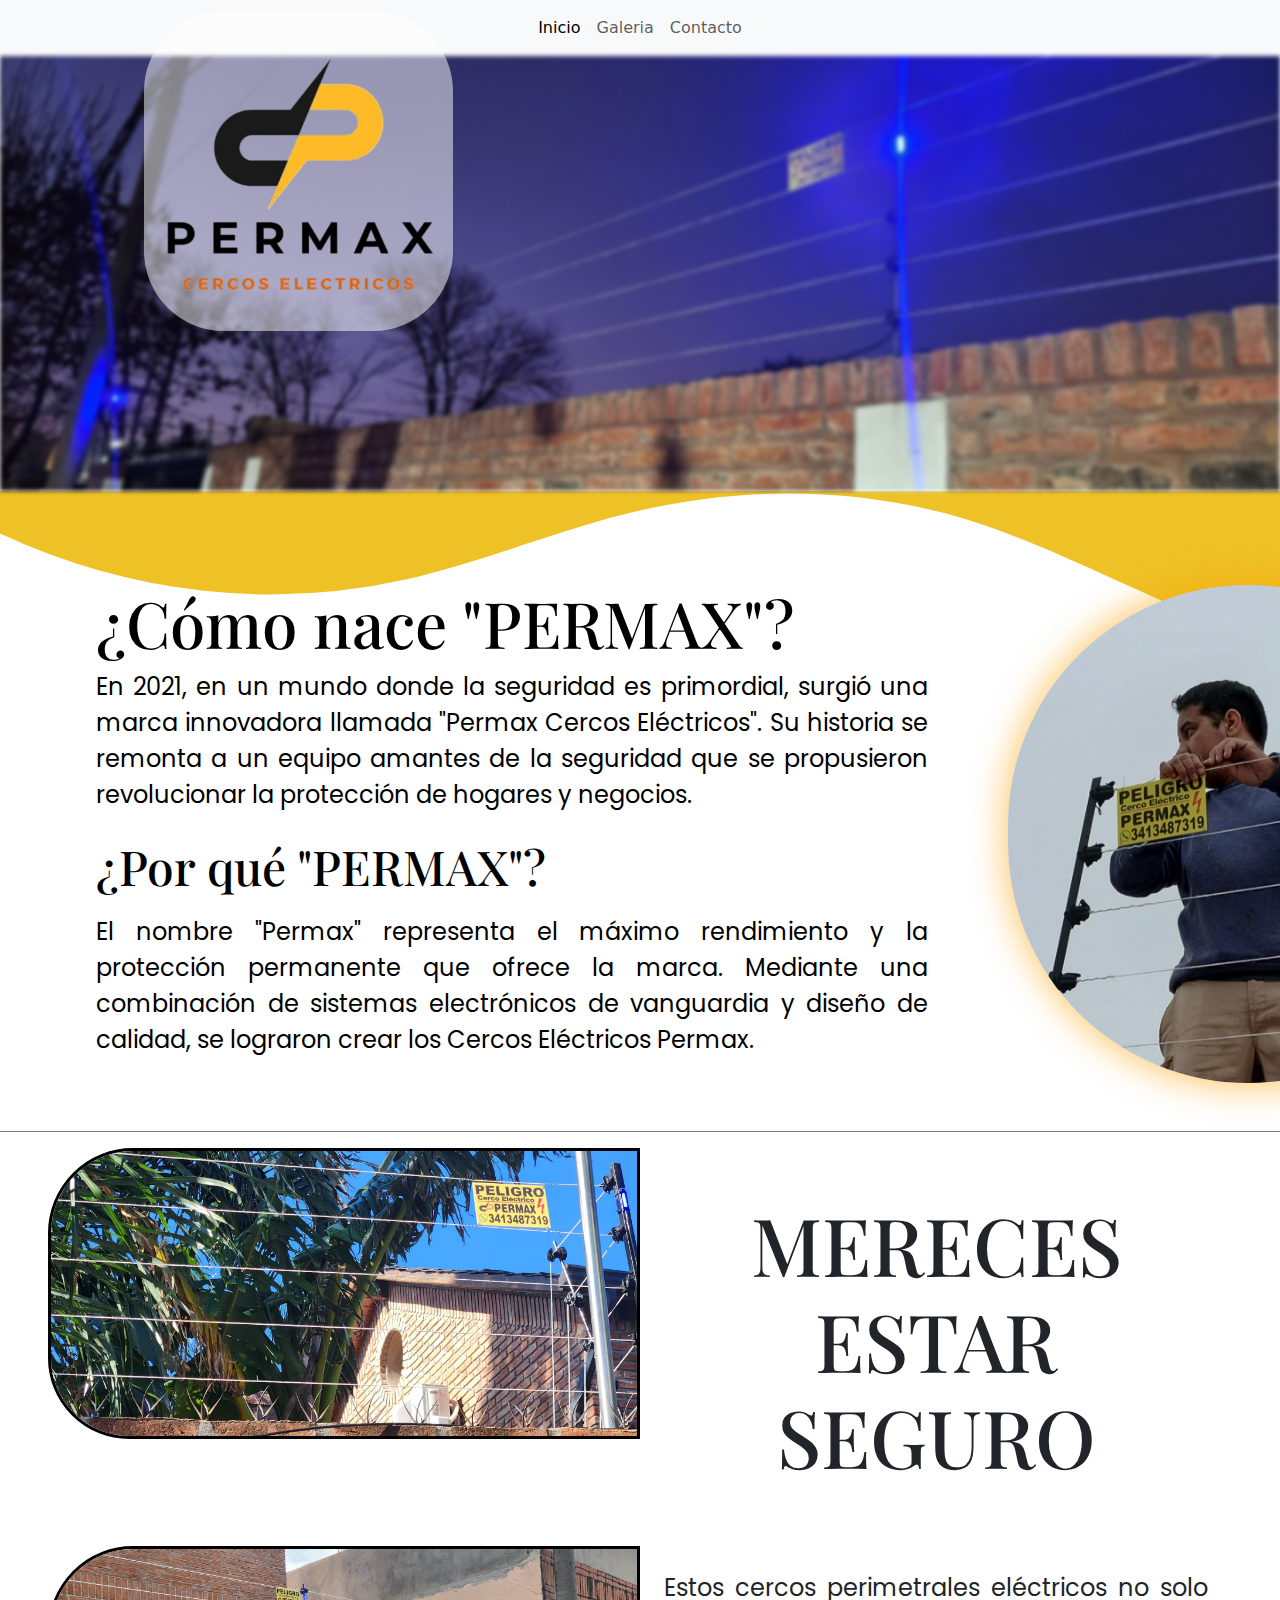
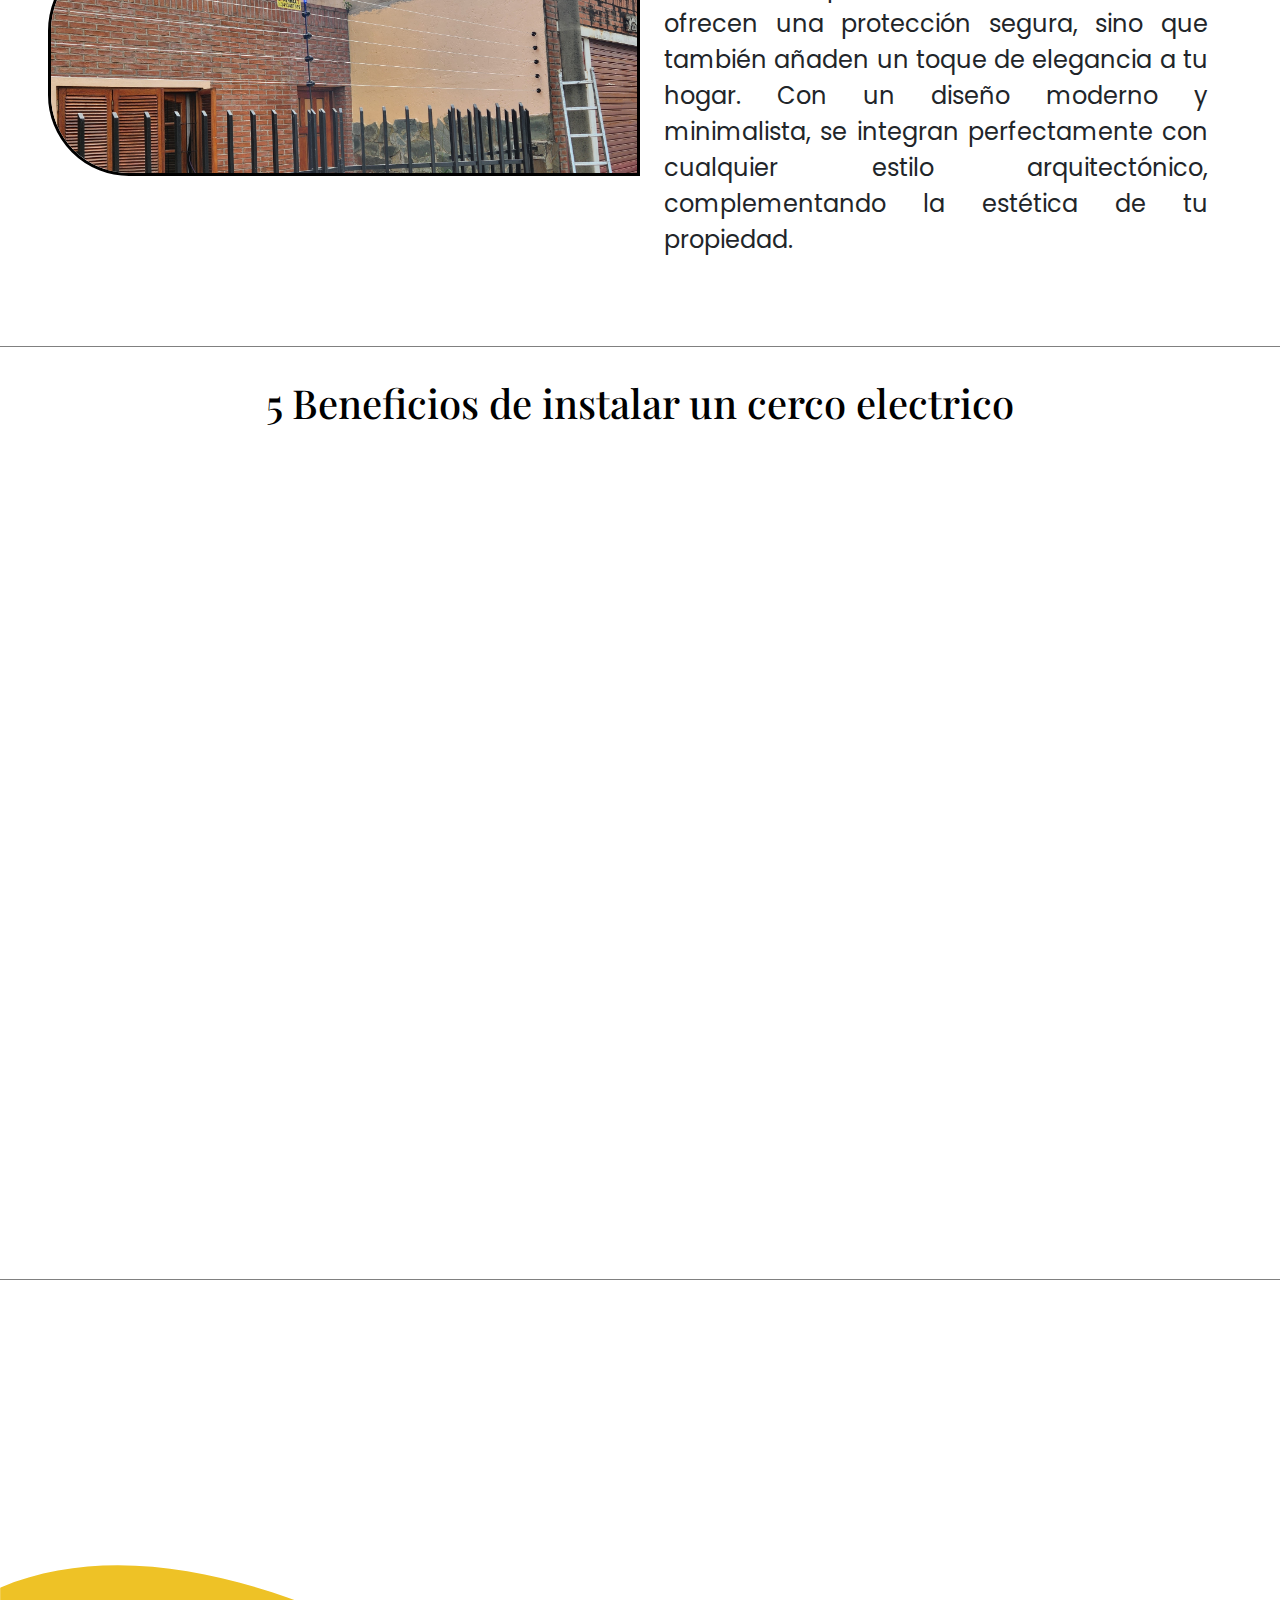
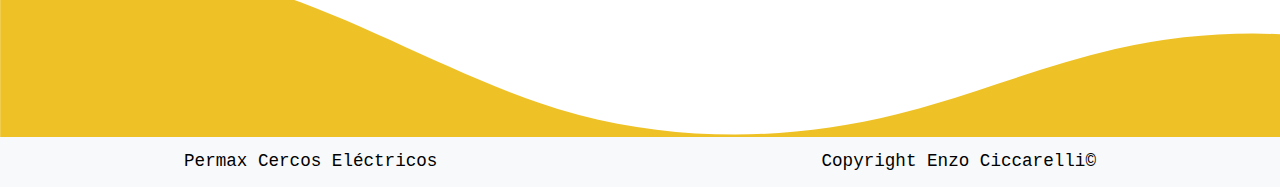
==== index.html @ f11b1b40 "Animaciones en el inicio y contacto" ====
<!DOCTYPE html>
<html lang="en">
<head>
    <meta charset="UTF-8">
    <meta name="viewport" content="width=device-width, initial-scale=1.0">
    <link href="https://cdn.jsdelivr.net/npm/bootstrap@5.3.3/dist/css/bootstrap.min.css" rel="stylesheet" integrity="sha384-QWTKZyjpPEjISv5WaRU9OFeRpok6YctnYmDr5pNlyT2bRjXh0JMhjY6hW+ALEwIH" crossorigin="anonymous">
    <link rel="stylesheet" href="https://cdnjs.cloudflare.com/ajax/libs/animate.css/4.1.1/animate.min.css">
    <link href="https://unpkg.com/aos@2.3.1/dist/aos.css" rel="stylesheet">
    <link rel="stylesheet" href="./css/estilos.css">
    <link rel="shortcut icon" href="./medios/logo2.png"/>
    <title>INICIO | PERMAX</title>
</head>
<body>
    <header>
        <nav class="navbar navbar-expand-lg bg-body-tertiary">
            <div class="container-fluid menu">
              <button class="navbar-toggler" type="button" data-bs-toggle="collapse" data-bs-target="#navbarNav" aria-controls="navbarNav" aria-expanded="false" aria-label="Toggle navigation">
                <span class="navbar-toggler-icon"></span>
              </button>
              <div class="collapse navbar-collapse navegador" id="navbarNav">
                <ul class="navbar-nav">
                  <li class="nav-item">
                    <a class="nav-link active" aria-current="page" href="#">Inicio</a>
                  </li>
                  <li class="nav-item">
                    <a class="nav-link" href="#">Galeria</a>
                  </li>
                  <li class="nav-item">
                    <a class="nav-link" href="./pages/contacto.html">Contacto</a>
                  </li>
                </ul>
              </div>
            </div>
          </nav>
    </header>
    <main>
        <section>
            <div>
                <img class="banner" src="./medios/banner.jpg" class="img-fluid" alt="...">
            </div>
            <div>
                <img class="logo" src="./medios/logo.png"></img>
            </div>
            <div>
              <div style="overflow: hidden;">
                <svg
                  preserveAspectRatio="none"
                  viewBox="0 0 1200 120"
                  xmlns="http://www.w3.org/2000/svg"
                  style="fill: #eec226; width: 119%; height: 187px;"
                >
                  <path d="M321.39 56.44c58-10.79 114.16-30.13 172-41.86 82.39-16.72 168.19-17.73 250.45-.39C823.78 31 906.67 72 985.66 92.83c70.05 18.48 146.53 26.09 214.34 3V0H0v27.35a600.21 600.21 0 00321.39 29.09z" />
                </svg>
              </div>
            </div>
        </section>
        <section>
            <div class="informacion">
                <h1 class="titulo animate__fadeInTopLeft">¿Cómo nace "PERMAX"?</h1>
                <P class="descripcion">En 2021, en un mundo donde la seguridad es primordial, surgió una marca innovadora llamada "Permax Cercos Eléctricos". Su historia se remonta a un equipo amantes de la seguridad que se propusieron revolucionar la protección de hogares y negocios.
                </P>
                <img class="img-info" src="./medios/comoNace.jpg">
                <h2 class="titulo2">¿Por qué "PERMAX"?</h2>
                <p class="descripcion2">El nombre "Permax" representa el máximo rendimiento y la protección permanente que ofrece la marca. Mediante una combinación de sistemas electrónicos de vanguardia y diseño de calidad, se lograron crear los Cercos Eléctricos Permax.</p>
            </div>
            <div class="merecesSeguridad">
              <h3 class="tituloMereces">MERECES<br>ESTAR<br>SEGURO</h3>
              <p class="descripcionSeguridad">Estos cercos perimetrales eléctricos no solo ofrecen una protección segura, sino que también añaden un toque de elegancia a tu hogar. Con un diseño moderno y minimalista, se integran perfectamente con cualquier estilo arquitectónico, complementando la estética de tu propiedad.</p>
              <img class="pic" src="./medios/seg.jpg">
              <img class="pic2" src="./medios/merecesSeguridad.jpg">
            </div>
            <div class="informacion2">
              <h2 class="cincoBeneficios">5 Beneficios de instalar un cerco electrico</h2>
              <div data-aos="flip-left" class="card">
                <h3 class="tituloSeguridad">SEGURIDAD</h3>
                <p class="desSeguridad">Un cerco eléctrico crea una barrera disuasoria para intrusos
                  ya que el riesgo de recibir una descarga eléctrica actúa como una
                  protección efectiva.</p>
                <img class="seguridad" src="./medios/proteger.png"> 
              </div>
              <div data-aos="flip-left" class="card2">
                <h3 class="tituloDisuasion">DISUASIÓN</h3>
                <p class="desDisuasion">Saber que hay una barrera electrificada puede hacer que los delincuentes reconsideren su intento de ingresar a la propiedad.</p>
              </div>
              <div data-aos="flip-left" class="card3">
                <h3 class="tituloAlerta">ALERTA TEMPRANA</h3>
                <p class="desAlerta">Muchos cercos eléctricos están conectados a sistemas de alarma que se activan cuando se interrumpe el circuito eléctrico.
                  Esto proporciona una alerta temprana a los residentes</p>
                  <img class="alerta" src="./medios/peligro.png">
                </div>
              <div data-aos="flip-left" class="card4">
                <h3 class="tituloCosto">COSTO EFECTIVO</h3>
                <p class="desCosto">Comparado con otros sistemas de seguridad, los cercos perimetrales eléctricos suelen ser más accesibles de instalar y mantener.</p>
                <img class="costo" src="./medios/costo.png">
              </div>
              <div data-aos="flip-left" class="card5">
                <h3 class="tituloFlex">FLEXIBILIDAD</h3>
                <p class="desFlex">Los cercos eléctricos pueden adaptarse a diferentes tipos de propiedades y terrenos.
                  Pueden ser instalados en terrenos irregulares, alturas variables y en diferentes tipos de entornos.</p>
                  <img class="flex" src="./medios/flexibilidad.png">
                </div>
            </div>
            <div data-aos="zoom-in" class="servicios">
              <h4 class="tituloServicio">NUESTROS SERVICIOS</h4>
              <div class="icons">
                <img class="pago" src="./medios/pago.png">
                <img class="instalacion" src="./medios/atencion-al-cliente.png">
                <img class="mantenimiento" src="./medios/llave-inglesa.png">
              </div>
              <div class="name-icons">
                <p class="names">Cotización</p>
                <p class="names" style="margin-left: 3rem;">Instalación</p>
                <p class="names">Mantenimiento</p>
              </div>
            </div>
            <div>
              <div style="overflow: hidden;">
                <svg
                  preserveAspectRatio="none"
                  viewBox="0 0 1200 120"
                  xmlns="http://www.w3.org/2000/svg"
                  style="fill: #eec226; width: 119%; height: 187px; transform: rotate(180deg);"
                >
                  <path d="M321.39 56.44c58-10.79 114.16-30.13 172-41.86 82.39-16.72 168.19-17.73 250.45-.39C823.78 31 906.67 72 985.66 92.83c70.05 18.48 146.53 26.09 214.34 3V0H0v27.35a600.21 600.21 0 00321.39 29.09z" />
                </svg>
              </div>
            </div>
        </section>
    </main>
    <footer>
      <p class="textoF">Permax Cercos Eléctricos</p>
      <p class="textoF">Copyright Enzo Ciccarelli©</p>
    </footer>
    <script src="https://cdn.jsdelivr.net/npm/bootstrap@5.3.3/dist/js/bootstrap.bundle.min.js" integrity="sha384-YvpcrYf0tY3lHB60NNkmXc5s9fDVZLESaAA55NDzOxhy9GkcIdslK1eN7N6jIeHz" crossorigin="anonymous"></script>
    <script src="https://unpkg.com/aos@2.3.1/dist/aos.js"></script>
    <script>
      AOS.init();
    </script>
  </body>
</html>
---- css/estilos.css ----
@import url("https://fonts.googleapis.com/css2?family=Playfair+Display:ital,wght@0,400..900;1,400..900&display=swap");
@import url("https://fonts.googleapis.com/css2?family=Playfair+Display:ital,wght@0,400..900;1,400..900&family=Poppins:ital,wght@0,100;0,200;0,300;0,400;0,500;0,600;0,700;0,800;0,900;1,100;1,200;1,300;1,400;1,500;1,600;1,700;1,800;1,900&display=swap");
body {
  background-color: white;
}
body header .navbar {
  background-color: #f8f9fa !important;
}
body header .navbar div .nombre-empresa {
  font-size: 3rem;
}
body header .navbar div div {
  justify-content: center;
}
body header .navbar ul {
  font-size: 1rem;
}
body main section div .banner {
  width: 100%;
  height: auto;
  filter: blur(2px);
  -webkit-filter: blur(2px);
  -moz-filter: blur(2px);
}
body main section div .logo {
  margin-top: -30rem;
  background-color: rgba(255, 255, 255, 0.5);
  height: 20rem;
  border-radius: 5rem;
  vertical-align: middle;
  margin-left: 9rem;
  padding-bottom: 1rem;
  position: absolute;
}
body main section .informacion {
  border-top: solid 0.2rem white;
  display: grid;
  grid-template-columns: 1fr 1fr;
  grid-template-rows: 100px;
  grid-template-areas: "titulo foto" "des foto" "titulo2 foto" "des2 foto";
  border-bottom: solid 0.1rem gray;
  margin-top: -10rem;
  padding: 3rem;
}
body main section .informacion .titulo {
  color: black;
  font-size: 4rem;
  grid-area: titulo;
  padding-left: 3rem;
  margin-top: 1rem;
  font-family: "Playfair Display", serif;
}
body main section .informacion .descripcion {
  color: black;
  font-size: 1.5rem;
  width: 55rem;
  text-align: justify;
  padding-left: 3rem;
  grid-area: des;
  font-family: "Poppins", sans-serif;
}
body main section .informacion .img-info {
  margin-top: 1rem;
  width: 30rem;
  grid-area: foto;
  border-radius: 32rem;
  margin-left: 5rem;
  box-shadow: 1px 0px 36px 2px rgba(250, 163, 7, 0.67);
  -webkit-box-shadow: 1px 0px 36px 2px rgba(250, 163, 7, 0.67);
  -moz-box-shadow: 1px 0px 36px 2px rgba(250, 163, 7, 0.67);
}
body main section .informacion .titulo2 {
  grid-area: titulo2;
  color: black;
  font-size: 3rem;
  padding-left: 3rem;
  font-family: "Playfair Display", serif;
}
body main section .informacion .descripcion2 {
  grid-area: des2;
  color: black;
  font-size: 1.5rem;
  text-align: justify;
  width: 55rem;
  padding-left: 3rem;
  font-family: "Poppins", sans-serif;
}
body main section .merecesSeguridad {
  display: grid;
  grid-template-columns: 1fr 1fr;
  grid-template-rows: 350px;
  grid-template-areas: "pic titulo" "pic2 des" "pic3 des";
  padding: 3rem;
  margin-top: 1rem;
  border-bottom: solid 0.1rem gray;
}
body main section .merecesSeguridad .tituloMereces {
  grid-area: titulo;
  font-size: 5rem;
  text-align: center;
  font-family: "Playfair Display", serif;
}
body main section .merecesSeguridad .descripcionSeguridad {
  grid-area: des;
  font-size: 1.5rem;
  text-align: justify;
  padding: 1.5rem;
  font-family: "Poppins", sans-serif;
}
body main section .merecesSeguridad .pic {
  grid-area: pic;
  width: 100%;
  margin-top: -3rem;
  border-radius: 85px 0px 0px 81px;
  -webkit-border-radius: 85px 0px 0px 81px;
  -moz-border-radius: 85px 0px 0px 81px;
  border: 3px solid #000000;
}
body main section .merecesSeguridad .pic2 {
  grid-area: pic2;
  width: 100%;
  border-radius: 85px 0px 0px 81px;
  -webkit-border-radius: 85px 0px 0px 81px;
  -moz-border-radius: 85px 0px 0px 81px;
  border: 3px solid #000000;
}
body main section .informacion2 {
  display: grid;
  grid-template-columns: 1fr 1fr 1fr;
  grid-template-rows: 100px;
  grid-template-areas: "titulo titulo titulo" "card1 card2 card3" "card4 card5 card5";
  row-gap: 1rem;
  -moz-column-gap: 1rem;
       column-gap: 1rem;
  padding: 2rem;
  border-bottom: solid 0.1rem gray;
}
body main section .informacion2 .cincoBeneficios {
  font-size: 2.5rem;
  color: black;
  grid-area: titulo;
  text-align: center;
  font-family: "Playfair Display", serif;
}
body main section .informacion2 .card {
  background: rgb(252, 184, 46);
  background: radial-gradient(circle, rgb(252, 184, 46) 87%, rgb(255, 255, 255) 99%, rgb(0, 0, 0) 100%);
  grid-area: card1;
  text-align: -webkit-center;
  height: 23rem;
  border-radius: 3rem;
  align-items: center;
  padding: 1rem;
  border: solid 0.2rem #000;
  box-shadow: -1px 0px 16px 0px rgba(0, 0, 0, 0.75);
  -webkit-box-shadow: -1px 0px 16px 0px rgba(0, 0, 0, 0.75);
  -moz-box-shadow: -1px 0px 16px 0px rgba(0, 0, 0, 0.75);
}
body main section .informacion2 .card .tituloSeguridad {
  color: black;
  font-family: "Poppins", sans-serif;
}
body main section .informacion2 .card .desSeguridad {
  color: black;
  font-size: 1.7rem;
  font-family: "Poppins", sans-serif;
}
body main section .informacion2 .card .seguridad {
  width: 5rem;
}
body main section .informacion2 .card2 {
  background: rgb(252, 184, 46);
  background: radial-gradient(circle, rgb(252, 184, 46) 87%, rgb(255, 255, 255) 99%, rgb(0, 0, 0) 100%);
  grid-area: card2;
  text-align: -webkit-center;
  height: 23rem;
  border-radius: 3rem;
  align-items: center;
  padding: 1rem;
  border: solid 0.2rem black;
  box-shadow: -1px 0px 16px 0px rgba(0, 0, 0, 0.75);
  -webkit-box-shadow: -1px 0px 16px 0px rgba(0, 0, 0, 0.75);
  -moz-box-shadow: -1px 0px 16px 0px rgba(0, 0, 0, 0.75);
}
body main section .informacion2 .card2 .tituloDisuasion {
  color: black;
  font-family: "Poppins", sans-serif;
}
body main section .informacion2 .card2 .desDisuasion {
  color: black;
  font-size: 1.7rem;
  font-family: "Poppins", sans-serif;
}
body main section .informacion2 .card3 {
  background: rgb(252, 184, 46);
  background: radial-gradient(circle, rgb(252, 184, 46) 87%, rgb(255, 255, 255) 99%, rgb(0, 0, 0) 100%);
  grid-area: card3;
  text-align: -webkit-center;
  height: 23rem;
  border-radius: 3rem;
  align-items: center;
  padding: 1rem;
  border: solid 0.2rem black;
  box-shadow: -1px 0px 16px 0px rgba(0, 0, 0, 0.75);
  -webkit-box-shadow: -1px 0px 16px 0px rgba(0, 0, 0, 0.75);
  -moz-box-shadow: -1px 0px 16px 0px rgba(0, 0, 0, 0.75);
}
body main section .informacion2 .card3 .tituloAlerta {
  color: black;
  font-family: "Poppins", sans-serif;
}
body main section .informacion2 .card3 .desAlerta {
  color: black;
  font-size: 1.5rem;
  font-family: "Poppins", sans-serif;
}
body main section .informacion2 .card3 .alerta {
  width: 6rem;
  margin-top: -0.5rem;
}
body main section .informacion2 .card4 {
  background: rgb(252, 184, 46);
  background: radial-gradient(circle, rgb(252, 184, 46) 87%, rgb(255, 255, 255) 99%, rgb(0, 0, 0) 100%);
  grid-area: card4;
  text-align: -webkit-center;
  height: 23rem;
  border-radius: 3rem;
  width: 32rem;
  margin-left: 50%;
  padding: 1rem;
  border: solid 0.2rem black;
  box-shadow: -1px 0px 16px 0px rgba(0, 0, 0, 0.75);
  -webkit-box-shadow: -1px 0px 16px 0px rgba(0, 0, 0, 0.75);
  -moz-box-shadow: -1px 0px 16px 0px rgba(0, 0, 0, 0.75);
}
body main section .informacion2 .card4 .tituloCosto {
  color: black;
  font-family: "Poppins", sans-serif;
}
body main section .informacion2 .card4 .desCosto {
  color: black;
  font-size: 1.7rem;
  font-family: "Poppins", sans-serif;
}
body main section .informacion2 .card4 .costo {
  width: 5rem;
}
body main section .informacion2 .card5 {
  background: rgb(252, 184, 46);
  background: radial-gradient(circle, rgb(252, 184, 46) 87%, rgb(255, 255, 255) 99%, rgb(0, 0, 0) 100%);
  grid-area: card5;
  text-align: -webkit-center;
  height: 23rem;
  border-radius: 3rem;
  position: relative;
  width: 30rem;
  margin-left: 25%;
  padding: 1rem;
  border: solid 0.2rem black;
  box-shadow: -1px 0px 16px 0px rgba(0, 0, 0, 0.75);
  -webkit-box-shadow: -1px 0px 16px 0px rgba(0, 0, 0, 0.75);
  -moz-box-shadow: -1px 0px 16px 0px rgba(0, 0, 0, 0.75);
}
body main section .informacion2 .card5 .tituloFlex {
  color: black;
  font-family: "Poppins", sans-serif;
}
body main section .informacion2 .card5 .desFlex {
  color: black;
  font-size: 1.5rem;
  font-family: "Poppins", sans-serif;
}
body main section .informacion2 .card5 .flex {
  margin-top: -0.5rem;
  width: 5rem;
}
body main section .servicios {
  text-align: center;
  margin-top: 1rem;
}
body main section .servicios .tituloServicio {
  color: black;
  font-size: 3rem;
  margin-bottom: 1rem;
  font-family: "Playfair Display", serif;
}
body main section .servicios .icons {
  background-color: rgba(255, 255, 255, 0.5);
  display: flex;
  flex-direction: row;
  align-items: baseline;
  justify-content: center;
  gap: 12rem;
}
body main section .servicios .icons .pago {
  width: 8rem;
}
body main section .servicios .icons .instalacion {
  width: 8rem;
}
body main section .servicios .icons .mantenimiento {
  width: 8rem;
}
body main section .servicios .name-icons {
  display: flex;
  flex-direction: row;
  justify-content: center;
  gap: 10rem;
}
body main section .servicios .name-icons .names {
  color: black;
  font-size: 1.5rem;
}
body footer {
  display: flex;
  background-color: #f8f9fa;
  width: 100%;
  height: 81px;
  position: sticky;
  top: 0px;
  width: 100%;
  block-size: 50px;
  justify-content: space-around;
  -moz-column-gap: 1rem;
       column-gap: 1rem;
}
body footer .textoF {
  font-size: 1.1rem;
  color: black;
  font-family: "Inconsolata", monospace;
  text-align: center;
  margin-top: 0.7rem;
}

body main section .contact {
  display: grid;
  grid-template-columns: 1fr 1fr;
  grid-template-rows: 200px;
  grid-template-areas: "titulo titulo" "mapa subTitulo" "mapa des" "desMapa info";
  padding: 2rem;
  justify-items: center;
}
body main section .contact .tituloContacto {
  color: black;
  font-size: 5rem;
  text-align: center;
  grid-area: titulo;
  margin-top: -5rem;
  font-family: "Playfair Display", serif;
}
body main section .contact .mapa {
  grid-area: mapa;
}
body main section .contact .subTitulo {
  font-size: 2rem;
  grid-area: subTitulo;
  margin-top: -8rem;
}
body main section .contact .in {
  color: black;
  font-size: 1.3rem;
  grid-area: des;
  margin-top: -15rem;
  text-align: justify;
  padding-right: 3rem;
}
body main section .contact .desMapa {
  grid-area: desMapa;
  font-size: 1.1rem;
  padding: 1rem;
  width: 35rem;
  text-align: center;
}
body main section .contact .contenedor {
  grid-area: info;
  background: rgb(252, 184, 46);
  background: radial-gradient(circle, rgb(252, 184, 46) 87%, rgb(255, 255, 255) 99%, rgb(0, 0, 0) 100%);
  width: 35rem;
  height: -moz-fit-content;
  height: fit-content;
  display: flex;
  flex-direction: row;
  margin-left: 1rem;
  padding: 25px 25px;
  gap: 1rem;
  justify-content: space-around;
  border-radius: 45px 45px 45px 45px;
  -webkit-border-radius: 45px 45px 45px 45px;
  -moz-border-radius: 45px 45px 45px 45px;
  margin-top: -15rem;
}
body main section .contact .contenedor .datos {
  color: black;
  align-content: space-around;
  font-size: 1.3rem;
  margin-top: 1rem;
  margin-left: -2rem;
}
body main section .contact .contenedor .circulo {
  width: 65px;
  height: 65px;
  border-radius: 50%;
  background-color: rgb(44, 44, 44);
  display: flex;
  align-items: center;
  justify-content: center;
  overflow: hidden;
}
body main section .contact .contenedor .circulo .ig {
  width: 4rem;
  height: 4rem;
}
body main section .contact .contenedor .circulo .ig:hover {
  background-color: #d62976;
  transition-duration: 0.3s;
}
body main section .contact .contenedor .circulo .wsp {
  width: 5rem;
  height: 5rem;
}/*# sourceMappingURL=estilos.css.map */
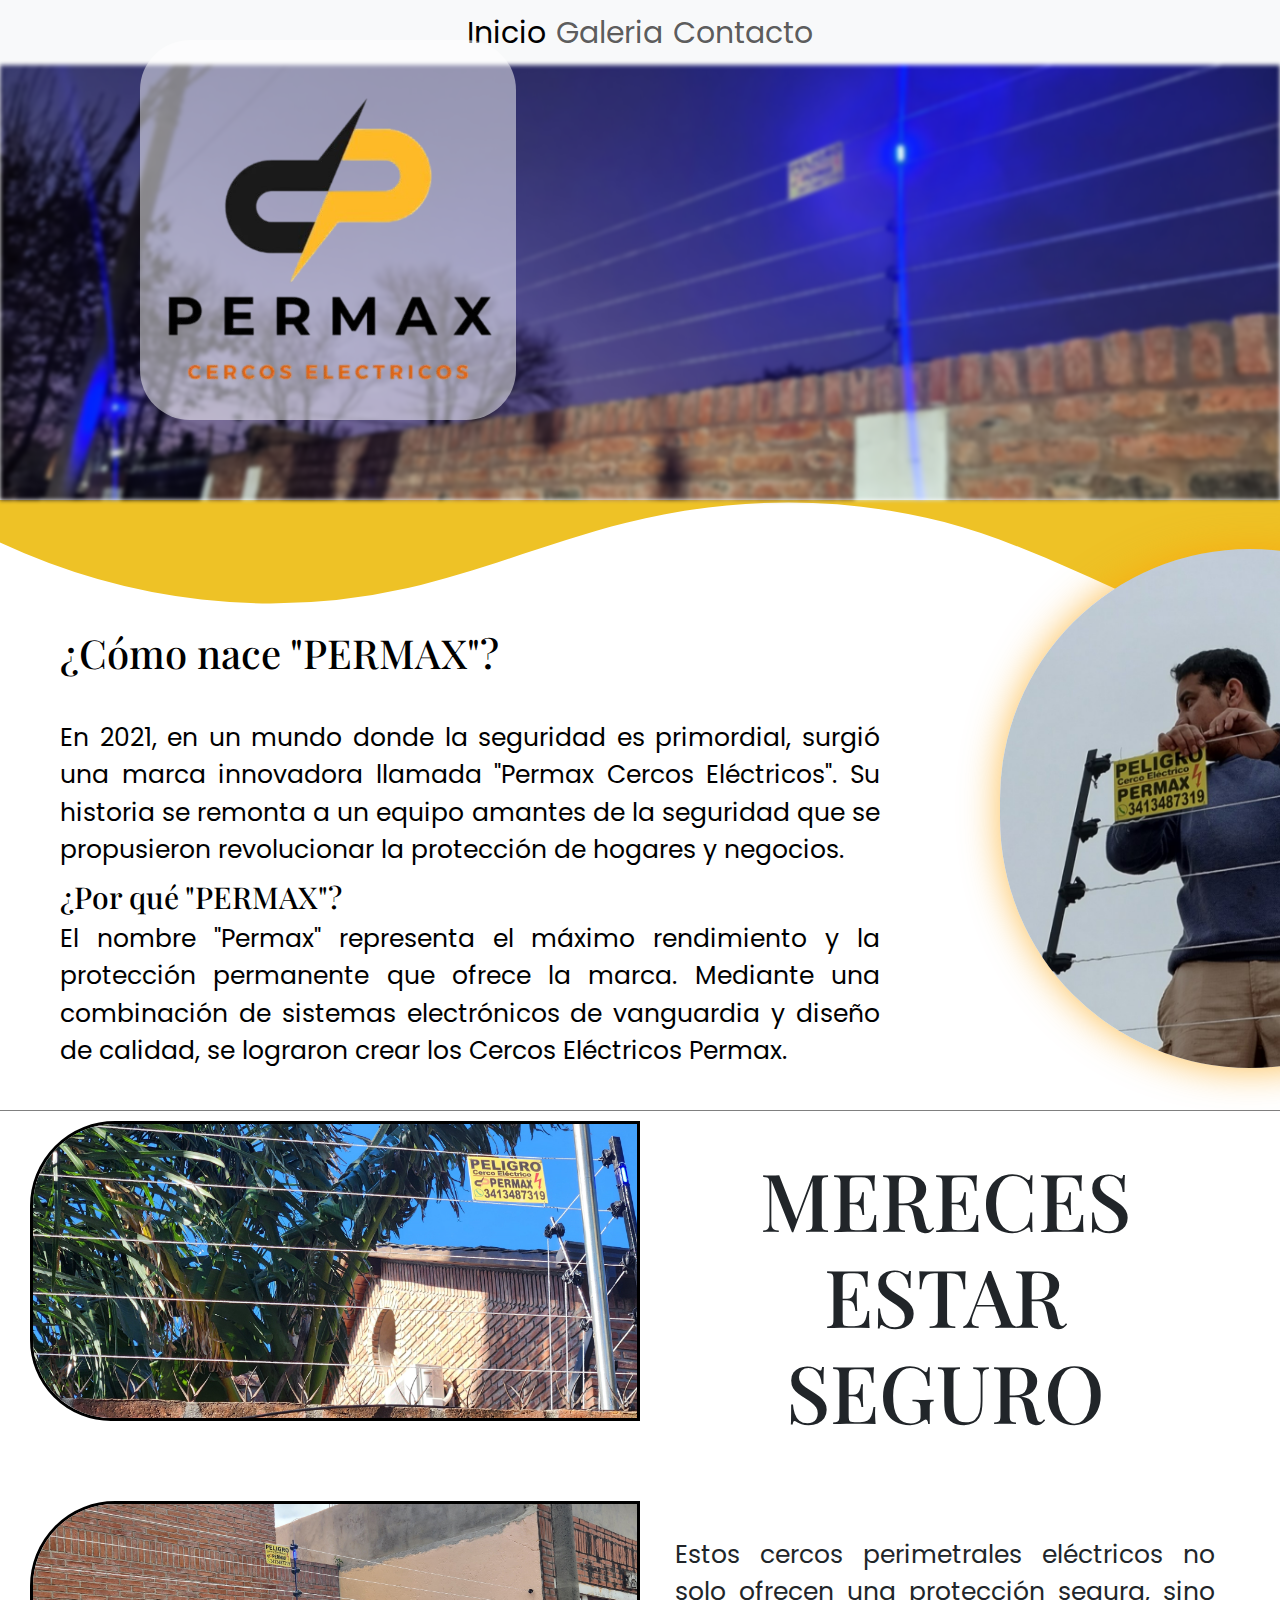
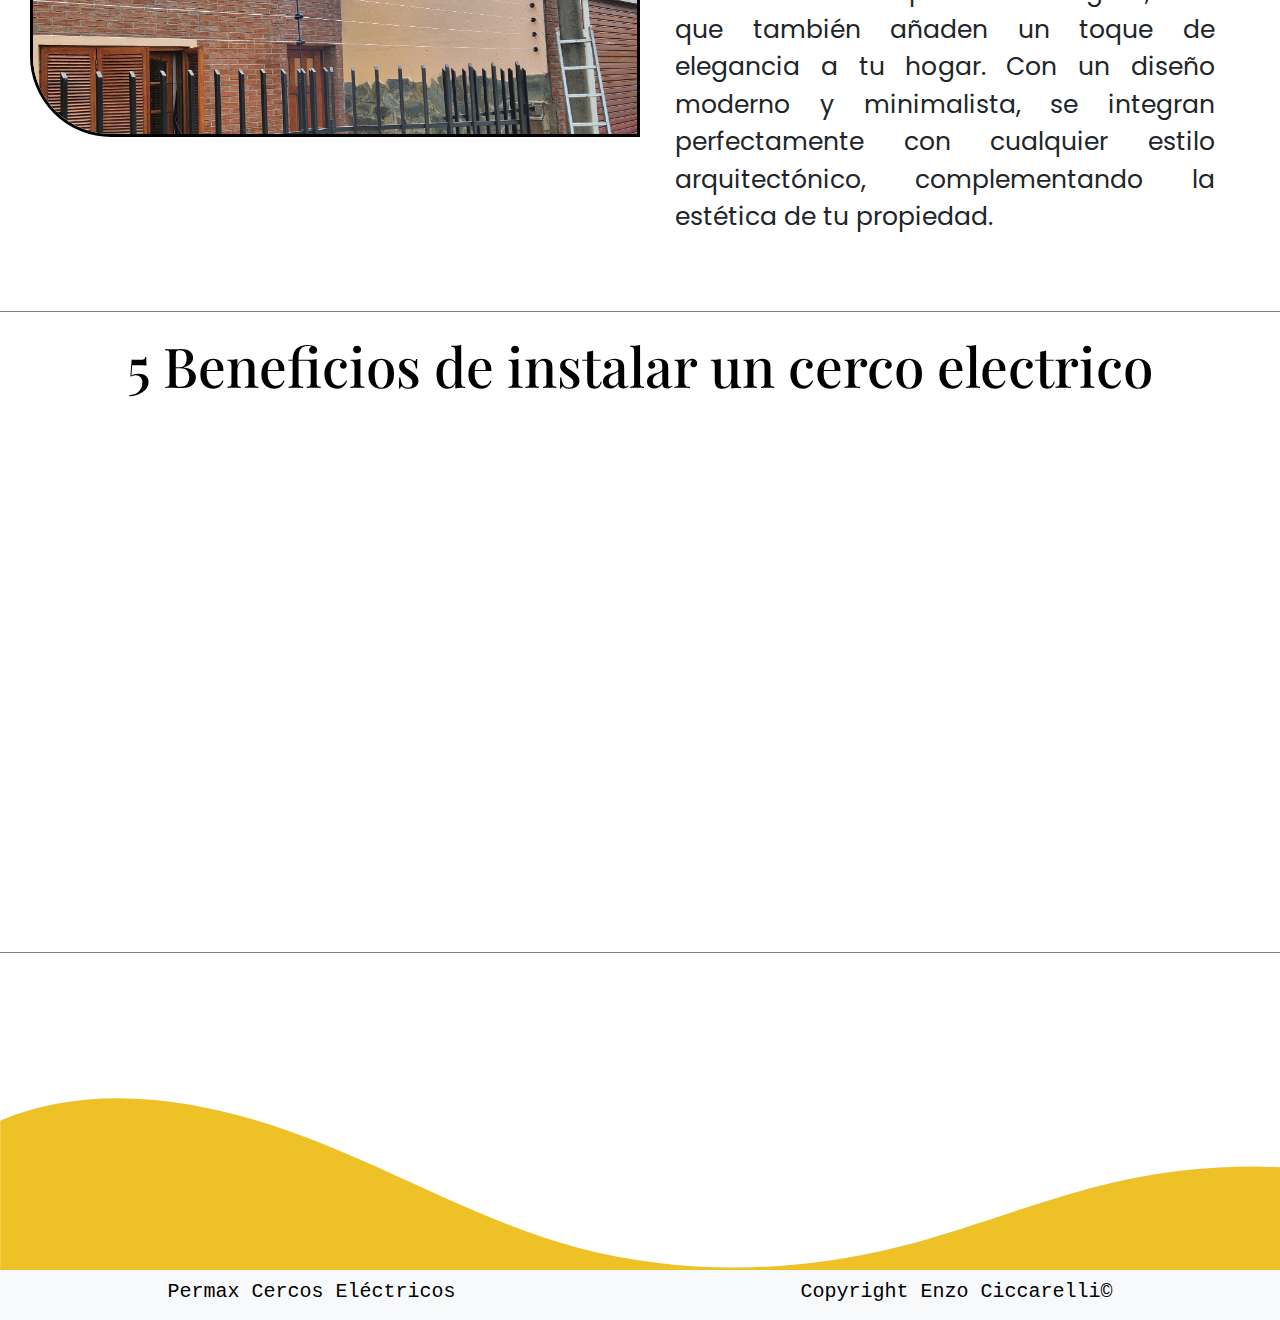
==== commit cd593e25: "Mejoras de detalles en la page inicio y contactos. Creacion de la page galeria y casi finalizada" ====
--- a/index.html
+++ b/index.html
@@ -23,7 +23,7 @@
                     <a class="nav-link active" aria-current="page" href="#">Inicio</a>
                   </li>
                   <li class="nav-item">
-                    <a class="nav-link" href="#">Galeria</a>
+                    <a class="nav-link" href="./pages/galeria.html">Galeria</a>
                   </li>
                   <li class="nav-item">
                     <a class="nav-link" href="./pages/contacto.html">Contacto</a>
--- a/css/estilos.css
+++ b/css/estilos.css
@@ -1,5 +1,15 @@
 @import url("https://fonts.googleapis.com/css2?family=Playfair+Display:ital,wght@0,400..900;1,400..900&display=swap");
 @import url("https://fonts.googleapis.com/css2?family=Playfair+Display:ital,wght@0,400..900;1,400..900&family=Poppins:ital,wght@0,100;0,200;0,300;0,400;0,500;0,600;0,700;0,800;0,900;1,100;1,200;1,300;1,400;1,500;1,600;1,700;1,800;1,900&display=swap");
+* {
+  margin: 0;
+  padding: 0;
+  box-sizing: border-box;
+}
+
+html {
+  font-size: 62.5%;
+}
+
 body {
   background-color: white;
 }
@@ -11,6 +21,10 @@
 }
 body header .navbar div div {
   justify-content: center;
+}
+body header .navbar div div ul li a {
+  font-size: 3rem !important;
+  font-family: "Poppins", sans-serif;
 }
 body header .navbar ul {
   font-size: 1rem;
@@ -23,12 +37,12 @@
   -moz-filter: blur(2px);
 }
 body main section div .logo {
-  margin-top: -30rem;
+  margin-top: -46rem;
   background-color: rgba(255, 255, 255, 0.5);
-  height: 20rem;
+  height: 38rem;
   border-radius: 5rem;
   vertical-align: middle;
-  margin-left: 9rem;
+  margin-left: 14rem;
   padding-bottom: 1rem;
   position: absolute;
 }
@@ -52,19 +66,18 @@
 }
 body main section .informacion .descripcion {
   color: black;
-  font-size: 1.5rem;
-  width: 55rem;
+  font-size: 2.5rem;
   text-align: justify;
   padding-left: 3rem;
   grid-area: des;
   font-family: "Poppins", sans-serif;
 }
 body main section .informacion .img-info {
-  margin-top: 1rem;
-  width: 30rem;
+  margin-top: -7rem;
+  width: 50rem;
   grid-area: foto;
   border-radius: 32rem;
-  margin-left: 5rem;
+  margin-left: 12rem;
   box-shadow: 1px 0px 36px 2px rgba(250, 163, 7, 0.67);
   -webkit-box-shadow: 1px 0px 36px 2px rgba(250, 163, 7, 0.67);
   -moz-box-shadow: 1px 0px 36px 2px rgba(250, 163, 7, 0.67);
@@ -79,9 +92,9 @@
 body main section .informacion .descripcion2 {
   grid-area: des2;
   color: black;
-  font-size: 1.5rem;
+  font-size: 2.5rem;
   text-align: justify;
-  width: 55rem;
+  width: 85rem;
   padding-left: 3rem;
   font-family: "Poppins", sans-serif;
 }
@@ -96,15 +109,15 @@
 }
 body main section .merecesSeguridad .tituloMereces {
   grid-area: titulo;
-  font-size: 5rem;
+  font-size: 8rem;
   text-align: center;
   font-family: "Playfair Display", serif;
 }
 body main section .merecesSeguridad .descripcionSeguridad {
   grid-area: des;
-  font-size: 1.5rem;
+  font-size: 2.5rem;
   text-align: justify;
-  padding: 1.5rem;
+  padding: 3.5rem;
   font-family: "Poppins", sans-serif;
 }
 body main section .merecesSeguridad .pic {
@@ -136,7 +149,7 @@
   border-bottom: solid 0.1rem gray;
 }
 body main section .informacion2 .cincoBeneficios {
-  font-size: 2.5rem;
+  font-size: 5.5rem;
   color: black;
   grid-area: titulo;
   text-align: center;
@@ -147,7 +160,7 @@
   background: radial-gradient(circle, rgb(252, 184, 46) 87%, rgb(255, 255, 255) 99%, rgb(0, 0, 0) 100%);
   grid-area: card1;
   text-align: -webkit-center;
-  height: 23rem;
+  height: 24rem;
   border-radius: 3rem;
   align-items: center;
   padding: 1rem;
@@ -159,10 +172,11 @@
 body main section .informacion2 .card .tituloSeguridad {
   color: black;
   font-family: "Poppins", sans-serif;
+  font-size: 2.5rem;
 }
 body main section .informacion2 .card .desSeguridad {
   color: black;
-  font-size: 1.7rem;
+  font-size: 2rem;
   font-family: "Poppins", sans-serif;
 }
 body main section .informacion2 .card .seguridad {
@@ -173,7 +187,7 @@
   background: radial-gradient(circle, rgb(252, 184, 46) 87%, rgb(255, 255, 255) 99%, rgb(0, 0, 0) 100%);
   grid-area: card2;
   text-align: -webkit-center;
-  height: 23rem;
+  height: 24rem;
   border-radius: 3rem;
   align-items: center;
   padding: 1rem;
@@ -185,10 +199,11 @@
 body main section .informacion2 .card2 .tituloDisuasion {
   color: black;
   font-family: "Poppins", sans-serif;
+  font-size: 2.5rem;
 }
 body main section .informacion2 .card2 .desDisuasion {
   color: black;
-  font-size: 1.7rem;
+  font-size: 2rem;
   font-family: "Poppins", sans-serif;
 }
 body main section .informacion2 .card3 {
@@ -196,7 +211,7 @@
   background: radial-gradient(circle, rgb(252, 184, 46) 87%, rgb(255, 255, 255) 99%, rgb(0, 0, 0) 100%);
   grid-area: card3;
   text-align: -webkit-center;
-  height: 23rem;
+  height: 24rem;
   border-radius: 3rem;
   align-items: center;
   padding: 1rem;
@@ -208,10 +223,11 @@
 body main section .informacion2 .card3 .tituloAlerta {
   color: black;
   font-family: "Poppins", sans-serif;
+  font-size: 2rem;
 }
 body main section .informacion2 .card3 .desAlerta {
   color: black;
-  font-size: 1.5rem;
+  font-size: 2rem;
   font-family: "Poppins", sans-serif;
 }
 body main section .informacion2 .card3 .alerta {
@@ -223,9 +239,9 @@
   background: radial-gradient(circle, rgb(252, 184, 46) 87%, rgb(255, 255, 255) 99%, rgb(0, 0, 0) 100%);
   grid-area: card4;
   text-align: -webkit-center;
-  height: 23rem;
+  height: 24rem;
   border-radius: 3rem;
-  width: 32rem;
+  width: 50rem;
   margin-left: 50%;
   padding: 1rem;
   border: solid 0.2rem black;
@@ -236,24 +252,25 @@
 body main section .informacion2 .card4 .tituloCosto {
   color: black;
   font-family: "Poppins", sans-serif;
+  font-size: 2.5rem;
 }
 body main section .informacion2 .card4 .desCosto {
   color: black;
-  font-size: 1.7rem;
+  font-size: 2rem;
   font-family: "Poppins", sans-serif;
 }
 body main section .informacion2 .card4 .costo {
-  width: 5rem;
+  width: 7rem;
 }
 body main section .informacion2 .card5 {
   background: rgb(252, 184, 46);
   background: radial-gradient(circle, rgb(252, 184, 46) 87%, rgb(255, 255, 255) 99%, rgb(0, 0, 0) 100%);
   grid-area: card5;
   text-align: -webkit-center;
-  height: 23rem;
+  height: 24rem;
   border-radius: 3rem;
   position: relative;
-  width: 30rem;
+  width: 50rem;
   margin-left: 25%;
   padding: 1rem;
   border: solid 0.2rem black;
@@ -264,23 +281,25 @@
 body main section .informacion2 .card5 .tituloFlex {
   color: black;
   font-family: "Poppins", sans-serif;
+  font-size: 2.5rem;
 }
 body main section .informacion2 .card5 .desFlex {
   color: black;
-  font-size: 1.5rem;
+  font-size: 1.8rem;
   font-family: "Poppins", sans-serif;
 }
 body main section .informacion2 .card5 .flex {
   margin-top: -0.5rem;
-  width: 5rem;
+  width: 7rem;
 }
 body main section .servicios {
   text-align: center;
   margin-top: 1rem;
+  margin-bottom: -11rem;
 }
 body main section .servicios .tituloServicio {
   color: black;
-  font-size: 3rem;
+  font-size: 5rem;
   margin-bottom: 1rem;
   font-family: "Playfair Display", serif;
 }
@@ -293,13 +312,13 @@
   gap: 12rem;
 }
 body main section .servicios .icons .pago {
-  width: 8rem;
+  width: 12rem;
 }
 body main section .servicios .icons .instalacion {
-  width: 8rem;
+  width: 12rem;
 }
 body main section .servicios .icons .mantenimiento {
-  width: 8rem;
+  width: 12rem;
 }
 body main section .servicios .name-icons {
   display: flex;
@@ -309,7 +328,7 @@
 }
 body main section .servicios .name-icons .names {
   color: black;
-  font-size: 1.5rem;
+  font-size: 2rem;
 }
 body footer {
   display: flex;
@@ -325,7 +344,7 @@
        column-gap: 1rem;
 }
 body footer .textoF {
-  font-size: 1.1rem;
+  font-size: 2rem;
   color: black;
   font-family: "Inconsolata", monospace;
   text-align: center;
@@ -352,13 +371,14 @@
   grid-area: mapa;
 }
 body main section .contact .subTitulo {
-  font-size: 2rem;
+  font-size: 3.5rem;
   grid-area: subTitulo;
   margin-top: -8rem;
+  text-align: center;
 }
 body main section .contact .in {
   color: black;
-  font-size: 1.3rem;
+  font-size: 2.3rem;
   grid-area: des;
   margin-top: -15rem;
   text-align: justify;
@@ -366,16 +386,16 @@
 }
 body main section .contact .desMapa {
   grid-area: desMapa;
-  font-size: 1.1rem;
-  padding: 1rem;
-  width: 35rem;
+  font-size: 2rem;
+  padding: 1rem;
+  width: 51rem;
   text-align: center;
 }
 body main section .contact .contenedor {
   grid-area: info;
   background: rgb(252, 184, 46);
   background: radial-gradient(circle, rgb(252, 184, 46) 87%, rgb(255, 255, 255) 99%, rgb(0, 0, 0) 100%);
-  width: 35rem;
+  width: 55rem;
   height: -moz-fit-content;
   height: fit-content;
   display: flex;
@@ -392,7 +412,7 @@
 body main section .contact .contenedor .datos {
   color: black;
   align-content: space-around;
-  font-size: 1.3rem;
+  font-size: 2rem;
   margin-top: 1rem;
   margin-left: -2rem;
 }
@@ -407,14 +427,72 @@
   overflow: hidden;
 }
 body main section .contact .contenedor .circulo .ig {
-  width: 4rem;
-  height: 4rem;
+  width: 7rem;
+  height: 7rem;
 }
 body main section .contact .contenedor .circulo .ig:hover {
   background-color: #d62976;
   transition-duration: 0.3s;
 }
 body main section .contact .contenedor .circulo .wsp {
-  width: 5rem;
-  height: 5rem;
+  width: 10rem;
+  height: 10rem;
+}
+
+body main .galery .tituloGaleria {
+  text-align: center;
+  font-size: 4rem;
+  margin-bottom: 1rem;
+}
+body main .galery .tituloGaleriaVideos {
+  text-align: center;
+  font-size: 3.5rem;
+  margin-bottom: 1rem;
+}
+body main .galery .columna {
+  display: flex;
+  width: 100%;
+  flex: 25%;
+  justify-content: space-around;
+  flex-wrap: wrap;
+  max-width: 1000px;
+  margin: auto;
+}
+body main .galery .columna img {
+  width: 30rem;
+  height: 30rem;
+  margin-bottom: 3rem;
+  -o-object-fit: cover;
+     object-fit: cover;
+  border-radius: 2rem;
+  box-shadow: -1px 0px 36px 0px rgba(238, 194, 38, 0.75);
+  -webkit-box-shadow: -1px 0px 36px 0px rgba(238, 194, 38, 0.75);
+  -moz-box-shadow: -1px 0px 36px 0px rgba(238, 194, 38, 0.75);
+  filter: brightness(70%);
+}
+body main .galery .columna img:hover {
+  filter: brightness(100%);
+}
+body main .galery .columnaVideos {
+  display: flex;
+  width: 100%;
+  flex: 25%;
+  justify-content: center;
+  -moz-column-gap: 3rem;
+       column-gap: 3rem;
+  flex-wrap: wrap;
+  max-width: 1000px;
+  margin: auto;
+  margin-bottom: -8rem;
+}
+body main .galery .columnaVideos video {
+  border-radius: 2rem;
+  width: 40rem;
+  height: 40rem;
+  margin-bottom: 3rem;
+  -o-object-fit: cover;
+     object-fit: cover;
+  box-shadow: -1px 0px 36px 0px rgba(238, 194, 38, 0.75);
+  -webkit-box-shadow: -1px 0px 36px 0px rgba(238, 194, 38, 0.75);
+  -moz-box-shadow: -1px 0px 36px 0px rgba(238, 194, 38, 0.75);
 }/*# sourceMappingURL=estilos.css.map */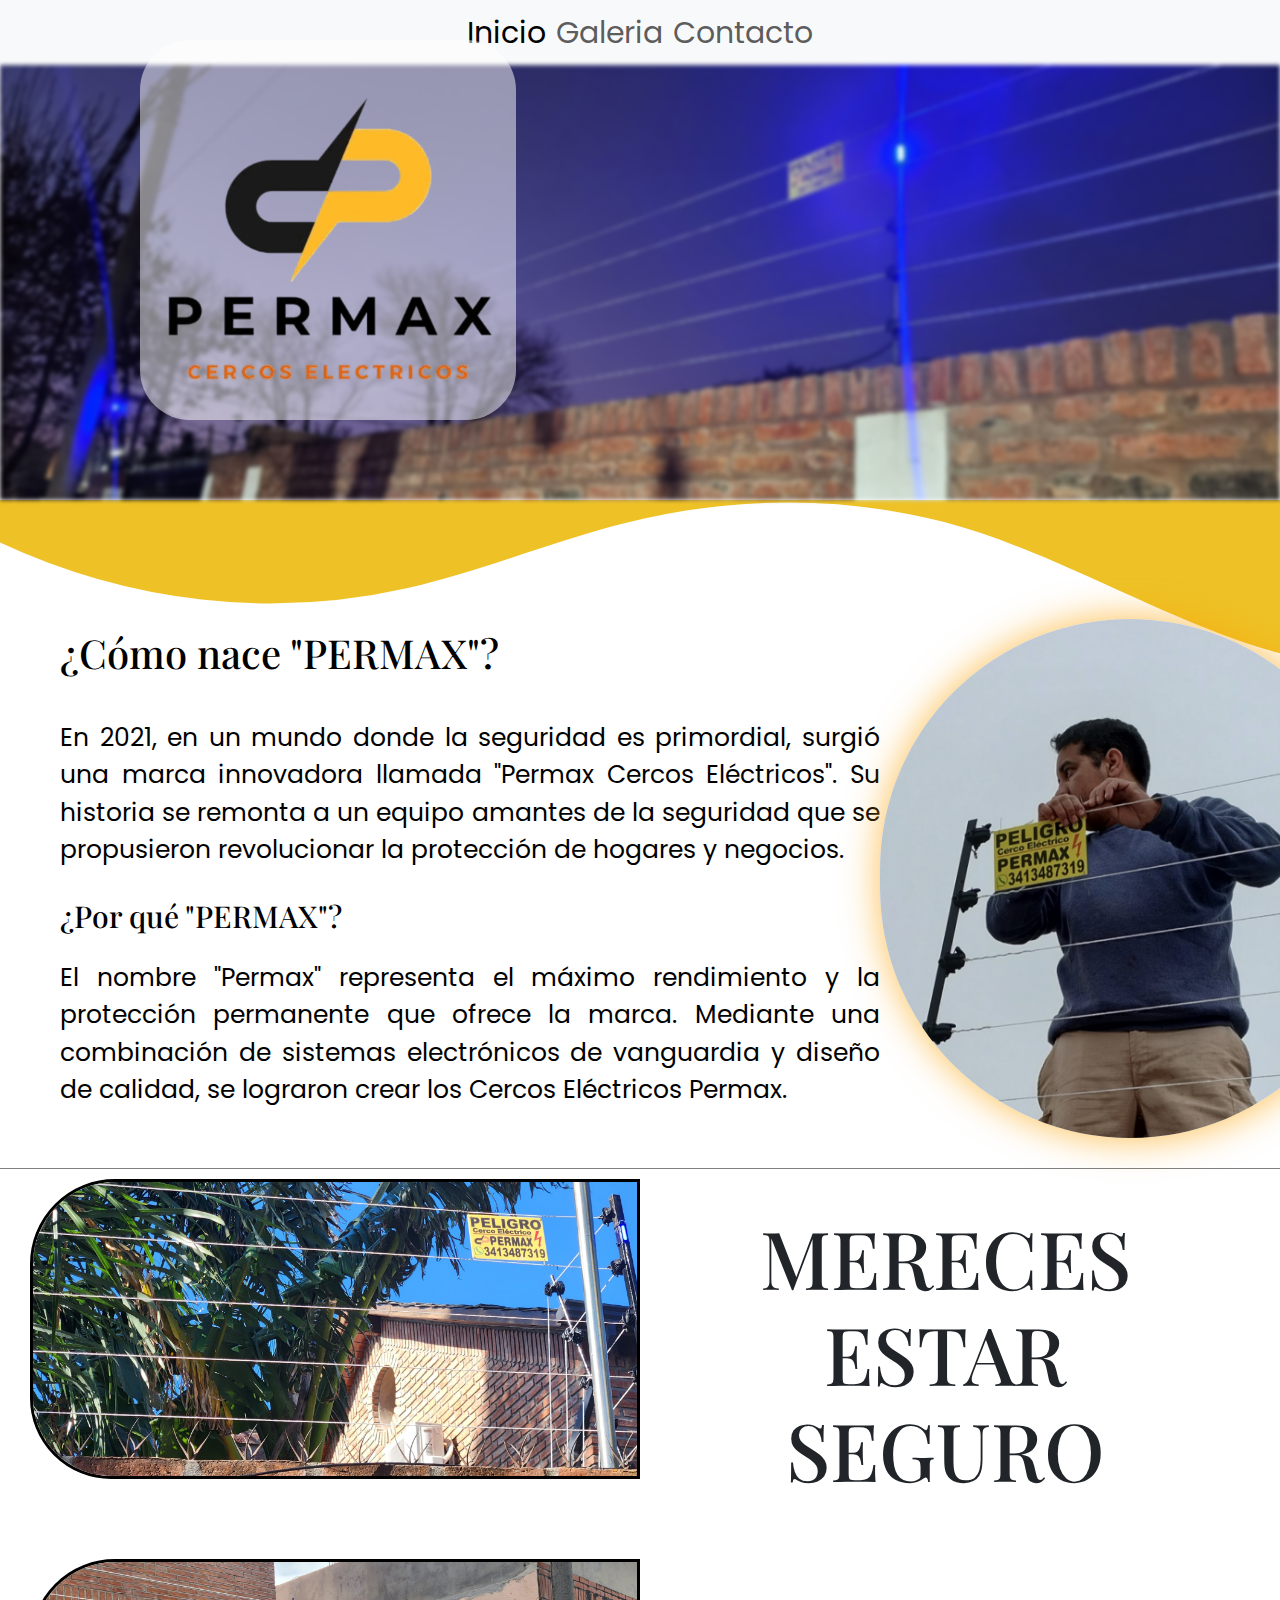
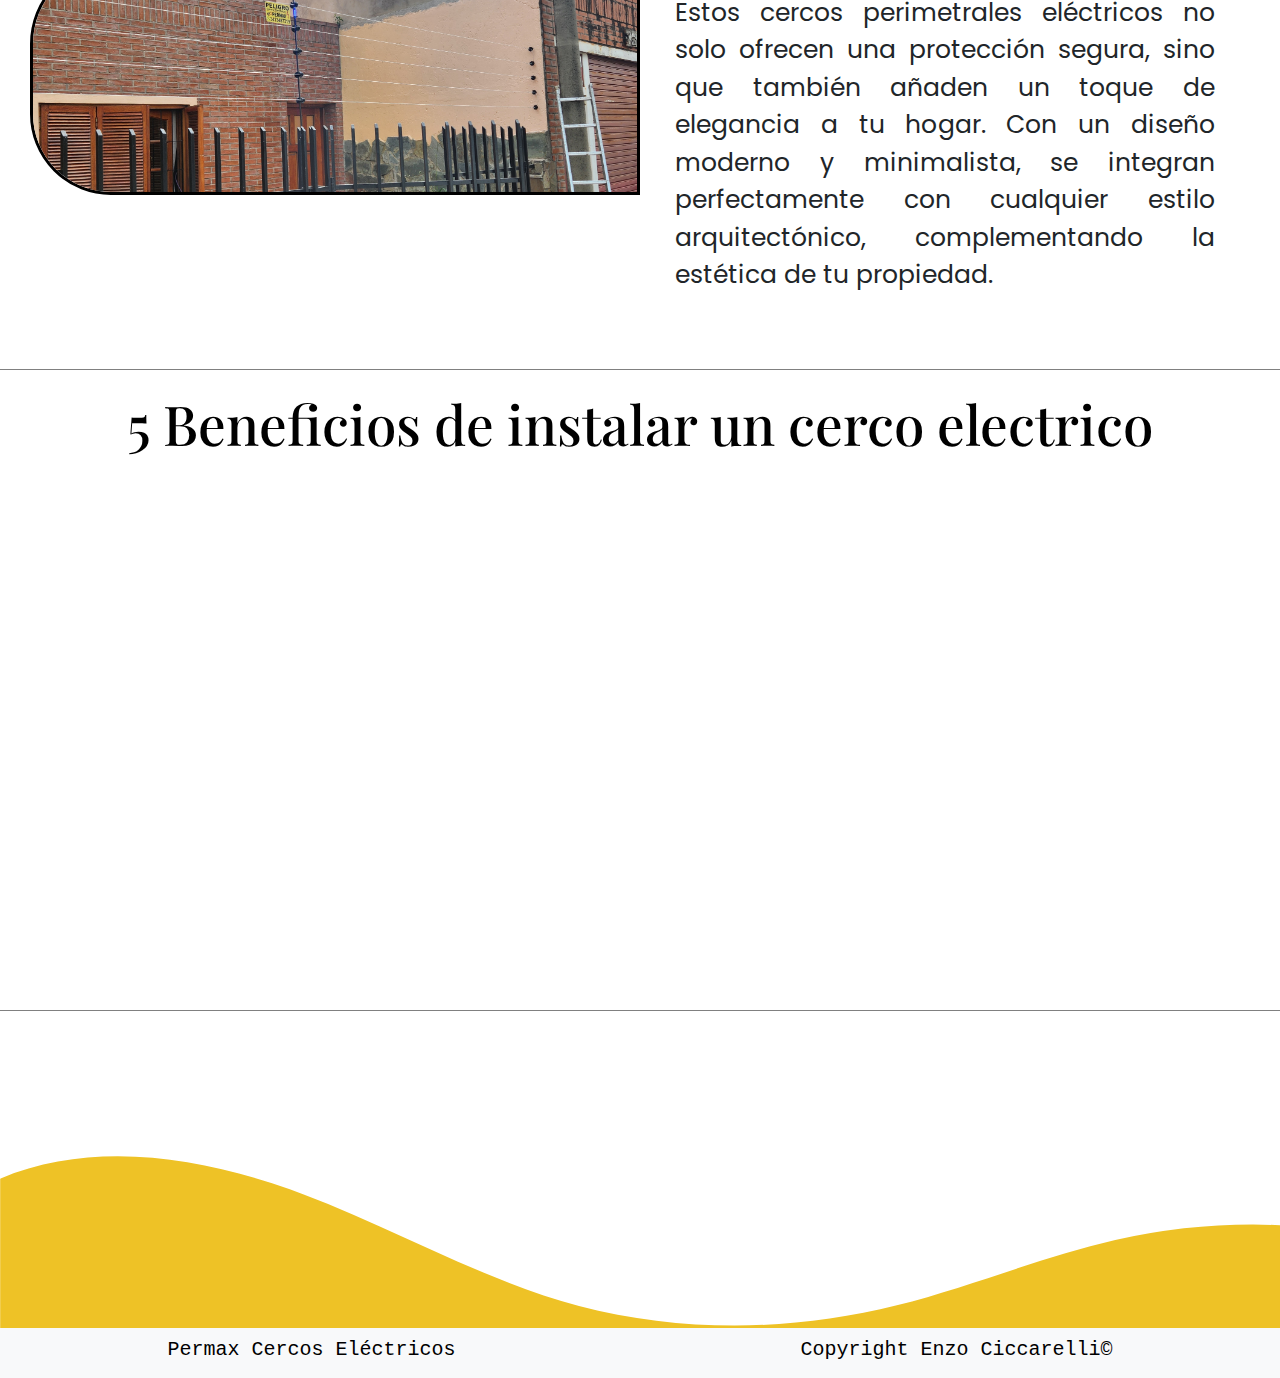
==== commit 6469287c: "Inicio de responsive" ====
--- a/index.html
+++ b/index.html
@@ -38,7 +38,7 @@
             <div>
                 <img class="banner" src="./medios/banner.jpg" class="img-fluid" alt="...">
             </div>
-            <div>
+            <div class="mediaQlogo" style="margin: 0px auto;">
                 <img class="logo" src="./medios/logo.png"></img>
             </div>
             <div>
@@ -56,10 +56,10 @@
         </section>
         <section>
             <div class="informacion">
-                <h1 class="titulo animate__fadeInTopLeft">¿Cómo nace "PERMAX"?</h1>
+                <h1 class="titulo">¿Cómo nace "PERMAX"?</h1>
                 <P class="descripcion">En 2021, en un mundo donde la seguridad es primordial, surgió una marca innovadora llamada "Permax Cercos Eléctricos". Su historia se remonta a un equipo amantes de la seguridad que se propusieron revolucionar la protección de hogares y negocios.
                 </P>
-                <img class="img-info" src="./medios/comoNace.jpg">
+                <img style="margin: 0px auto;" class="img-info" src="./medios/comoNace.jpg">
                 <h2 class="titulo2">¿Por qué "PERMAX"?</h2>
                 <p class="descripcion2">El nombre "Permax" representa el máximo rendimiento y la protección permanente que ofrece la marca. Mediante una combinación de sistemas electrónicos de vanguardia y diseño de calidad, se lograron crear los Cercos Eléctricos Permax.</p>
             </div>
--- a/css/estilos.css
+++ b/css/estilos.css
@@ -36,7 +36,7 @@
   -webkit-filter: blur(2px);
   -moz-filter: blur(2px);
 }
-body main section div .logo {
+body main section .mediaQlogo .logo {
   margin-top: -46rem;
   background-color: rgba(255, 255, 255, 0.5);
   height: 38rem;
@@ -495,4 +495,82 @@
   box-shadow: -1px 0px 36px 0px rgba(238, 194, 38, 0.75);
   -webkit-box-shadow: -1px 0px 36px 0px rgba(238, 194, 38, 0.75);
   -moz-box-shadow: -1px 0px 36px 0px rgba(238, 194, 38, 0.75);
+}
+
+@media only screen and (max-width: 699px) {
+  body main section div .banner {
+    height: 22rem;
+  }
+  body main section .mediaQlogo .logo {
+    width: 20rem;
+    height: 20rem;
+    margin-left: 0rem;
+    margin-top: -12rem;
+    vertical-align: top;
+  }
+  body main section .informacion {
+    grid-template-columns: 1fr;
+    grid-template-rows: 100px;
+    grid-template-areas: "titulo" "foto" "des" "titulo2" "des2";
+    margin: 0px auto;
+  }
+  body main section .informacion .titulo {
+    padding-left: 0rem;
+    width: auto;
+    text-align: center;
+    margin-top: -2rem;
+  }
+  body main section .informacion .descripcion {
+    font-size: 2rem;
+    padding-left: 0rem;
+  }
+  body main section .informacion .img-info {
+    width: 28rem;
+    margin-left: 1rem;
+  }
+  body main section .informacion .titulo2 {
+    font-size: 3rem;
+    width: auto;
+    text-align: center;
+    padding-left: 0rem;
+  }
+  body main section .informacion .descripcion2 {
+    font-size: 2rem;
+    width: auto;
+    padding-left: 0rem;
+  }
+  body main section .merecesSeguridad {
+    grid-template-columns: 1fr;
+    grid-template-rows: 160px;
+    grid-template-areas: "titulo" "des" "pic" "pic2";
+  }
+  body main section .merecesSeguridad .tituloMereces {
+    font-size: 5rem;
+  }
+  body main section .merecesSeguridad .descripcionSeguridad {
+    font-size: 2rem;
+  }
+  body main section .informacion2 {
+    grid-template-columns: 1fr;
+    grid-template-rows: 100px;
+    grid-template-areas: "titulo" "card1" "card2" "card3" "card4" "card5";
+  }
+  body main section .informacion2 .card4 {
+    width: 3rem;
+  }
+  body main section .informacion2 .card5 {
+    width: 4rem;
+  }
+  body main section .servicios .tituloServicio {
+    font-size: 4rem;
+  }
+  body main section .servicios .icons {
+    flex-direction: column;
+  }
+  body main section .servicios .name-icons {
+    flex-direction: column;
+  }
+  body main section .servicios .name-icons .names {
+    font-size: 1rem;
+  }
 }/*# sourceMappingURL=estilos.css.map */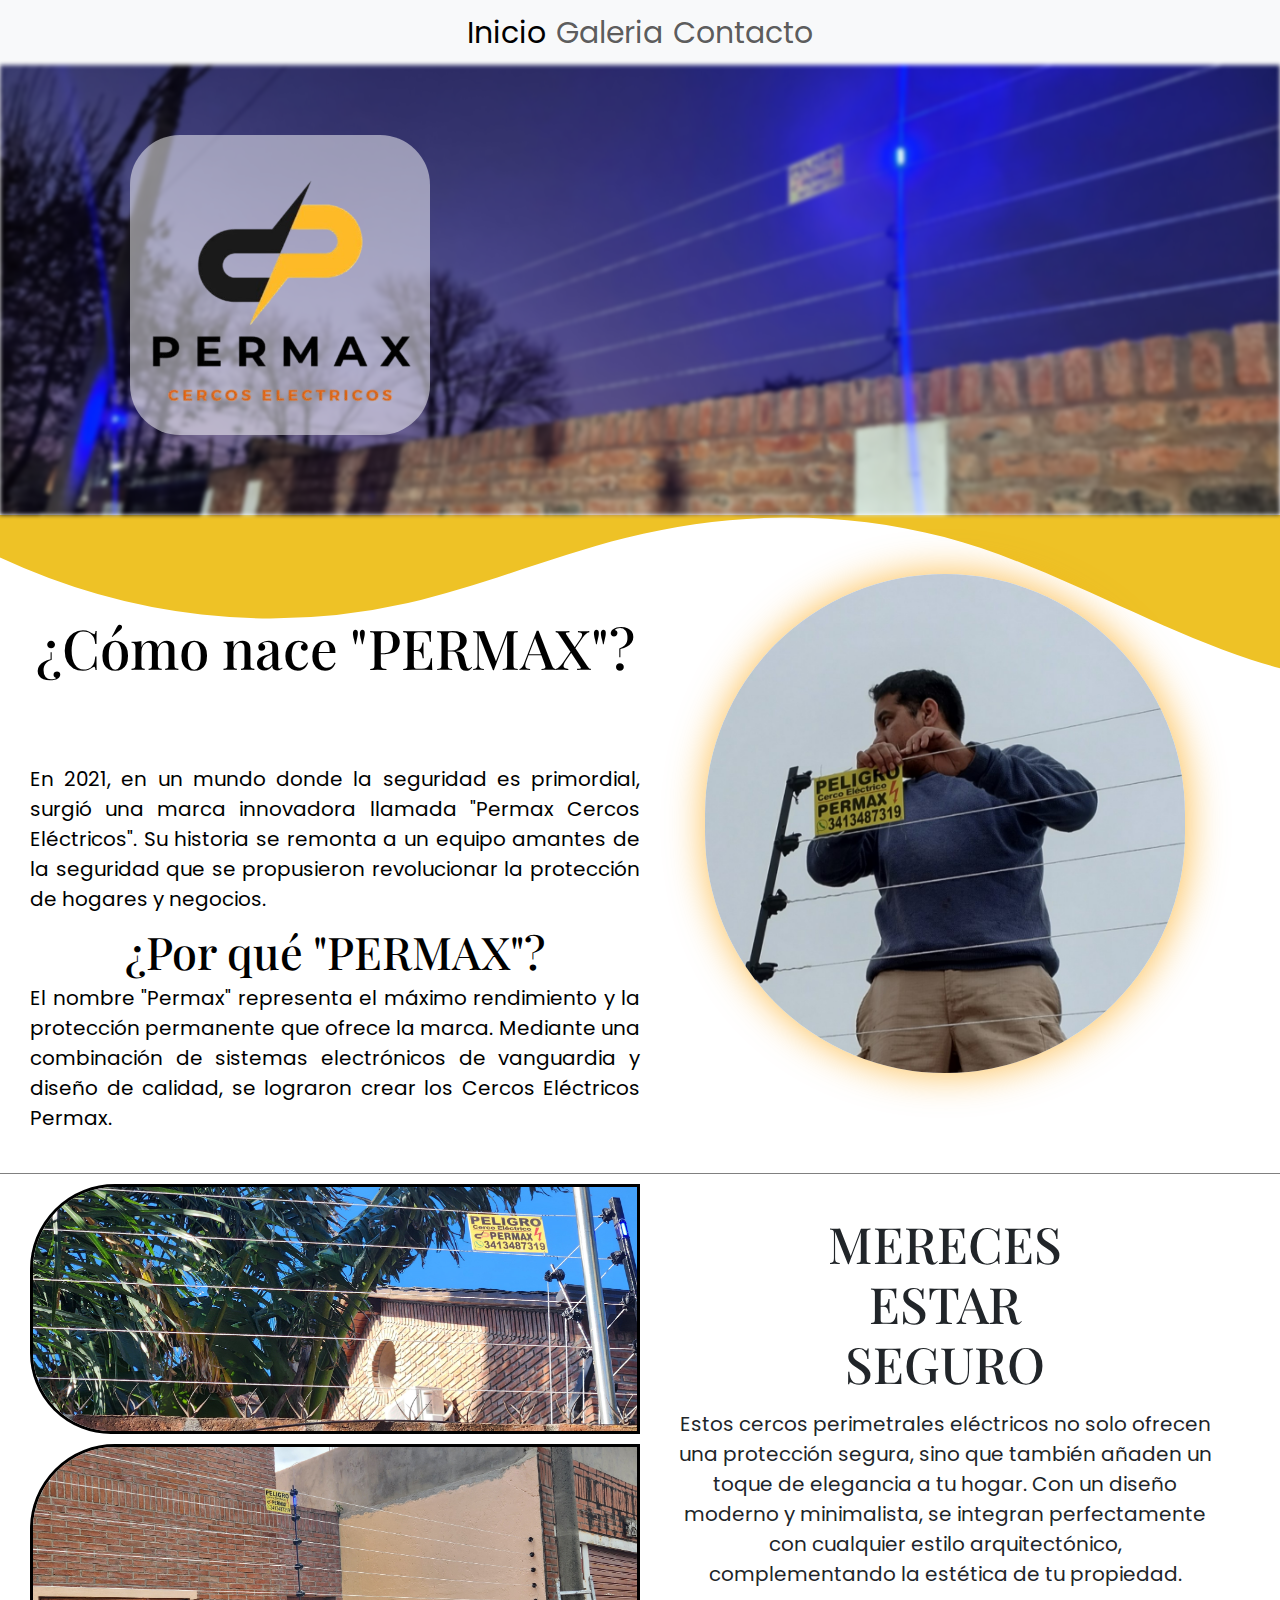
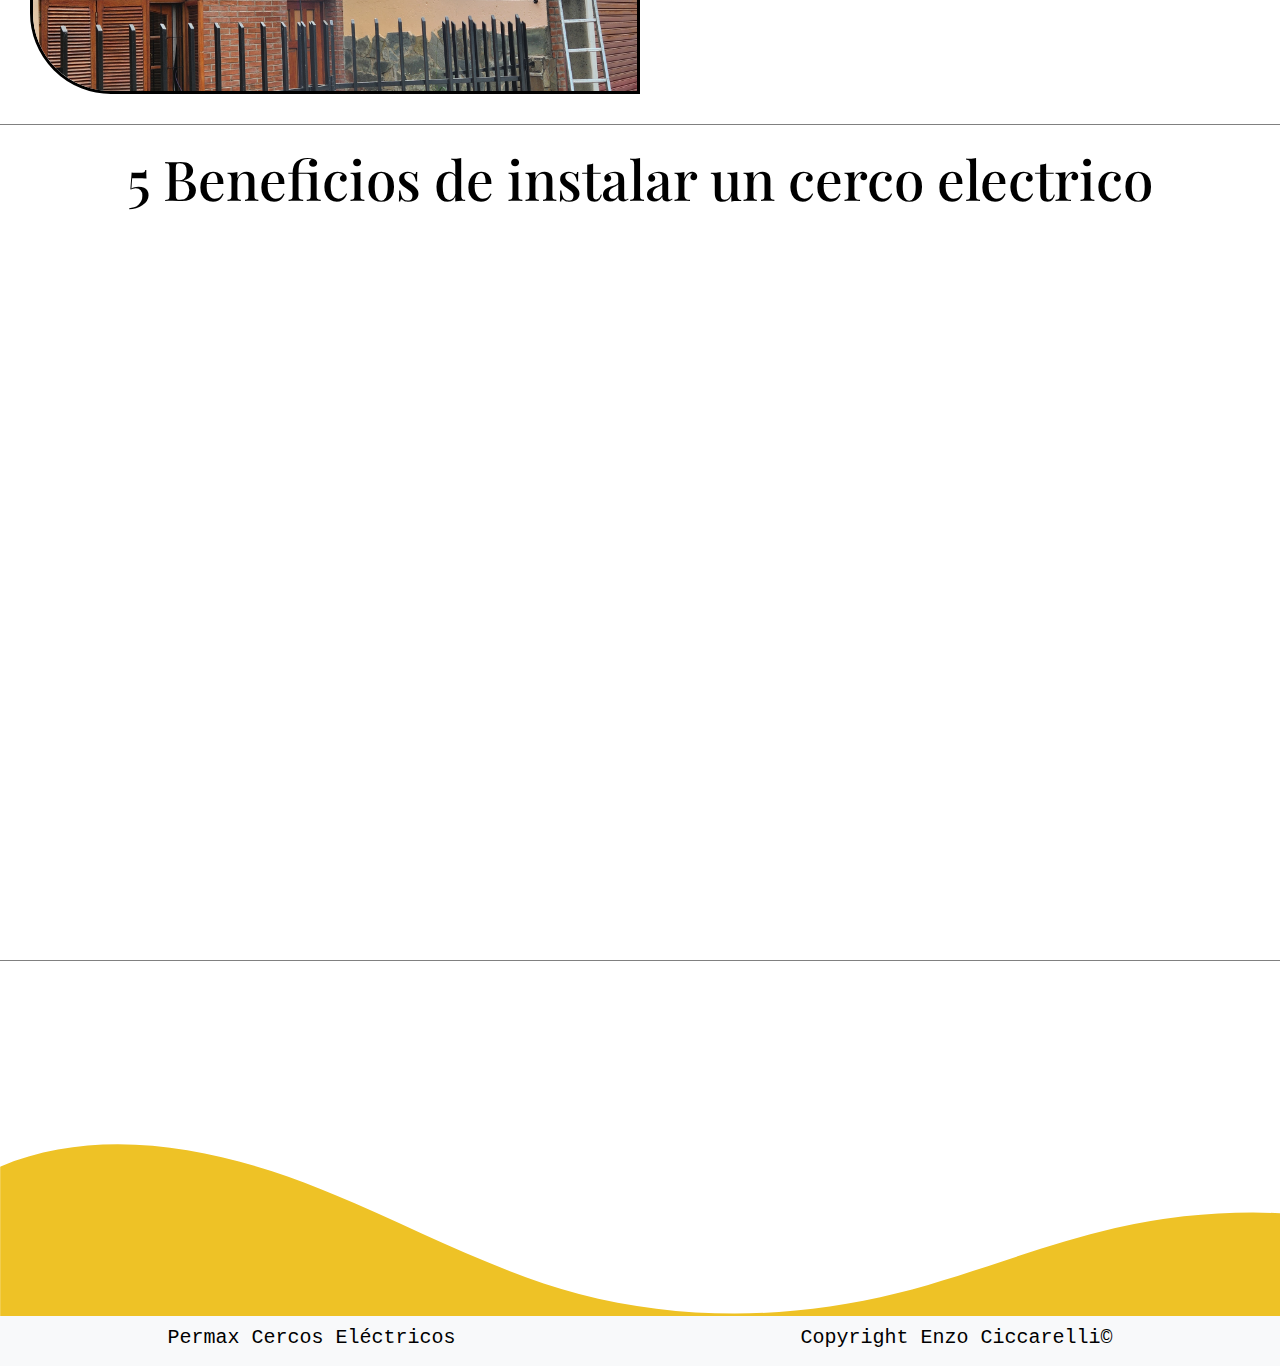
==== commit 5ec0cb4e: "Avances en el responsive" ====
--- a/index.html
+++ b/index.html
@@ -38,7 +38,7 @@
             <div>
                 <img class="banner" src="./medios/banner.jpg" class="img-fluid" alt="...">
             </div>
-            <div class="mediaQlogo" style="margin: 0px auto;">
+            <div class="mediaQlogo">
                 <img class="logo" src="./medios/logo.png"></img>
             </div>
             <div>
--- a/css/estilos.css
+++ b/css/estilos.css
@@ -498,12 +498,64 @@
 }
 
 @media only screen and (max-width: 699px) {
+  body main section .contact {
+    grid-template-columns: 1fr;
+    grid-template-rows: 200px;
+    grid-template-areas: "titulo" "subTitulo" "des" "info" "mapa" "desMapa";
+    margin: 0px auto;
+  }
+  body main section .contact .in {
+    margin-top: 0rem;
+    width: auto;
+    font-size: 2rem;
+    padding-right: 0rem;
+    padding: 1rem;
+  }
+  body main section .contact .tituloContacto {
+    font-size: 4rem;
+    padding-left: 0rem;
+    width: auto;
+  }
+  body main section .contact .subTitulo {
+    width: auto;
+    font-size: 3.5rem;
+    margin-top: -15rem;
+  }
+  body main section .contact .mapa {
+    margin: 0px auto !important;
+    width: 100%;
+  }
+  body main section .contact .mapa .mapa2 {
+    margin-top: 2rem !important;
+    width: 100% !important;
+  }
+  body main section .contact .contenedor {
+    width: 20rem;
+    margin-top: 1rem;
+    margin-left: 0rem;
+    flex-direction: column;
+    align-items: center;
+    margin: 0px auto;
+    width: 100%;
+  }
+  body main section .contact .contenedor .datos {
+    font-size: 2rem;
+    margin: 0px auto;
+  }
+  body main section .contact .desMapa {
+    width: auto;
+  }
   body main section div .banner {
     height: 22rem;
   }
+  body main section .mediaQlogo {
+    margin: 0px auto;
+    text-align: center;
+    margin-left: -25rem;
+  }
   body main section .mediaQlogo .logo {
-    width: 20rem;
-    height: 20rem;
+    width: 25rem;
+    height: 25rem;
     margin-left: 0rem;
     margin-top: -12rem;
     vertical-align: top;
@@ -549,28 +601,585 @@
   }
   body main section .merecesSeguridad .descripcionSeguridad {
     font-size: 2rem;
+    text-align: center;
+  }
+  body main section .merecesSeguridad .pic {
+    height: 16rem;
+  }
+  body main section .merecesSeguridad .pic2 {
+    height: 16rem;
   }
   body main section .informacion2 {
     grid-template-columns: 1fr;
     grid-template-rows: 100px;
     grid-template-areas: "titulo" "card1" "card2" "card3" "card4" "card5";
   }
+  body main section .informacion2 .card {
+    margin-top: 17rem;
+    height: auto;
+  }
+  body main section .informacion2 .cincoBeneficios {
+    margin-bottom: 1rem;
+  }
+  body main section .informacion2 .card2 {
+    height: auto;
+  }
+  body main section .informacion2 .card3 {
+    height: auto;
+  }
   body main section .informacion2 .card4 {
-    width: 3rem;
+    height: auto;
+    width: auto;
+    margin-left: 0rem;
   }
   body main section .informacion2 .card5 {
-    width: 4rem;
+    height: auto;
+    width: auto;
+    margin-left: 0rem;
+  }
+  body main section .servicios {
+    display: flex;
+    flex-direction: column;
+    align-items: center;
+    margin: 0px auto;
   }
   body main section .servicios .tituloServicio {
     font-size: 4rem;
   }
   body main section .servicios .icons {
     flex-direction: column;
+    gap: 8rem;
+  }
+  body main section .servicios .icons .instalacion {
+    margin-left: 0rem;
   }
   body main section .servicios .name-icons {
+    gap: 11rem;
     flex-direction: column;
   }
   body main section .servicios .name-icons .names {
-    font-size: 1rem;
+    margin-top: -35rem;
+  }
+  body main .galery .tituloGaleria {
+    margin-bottom: 2rem;
+  }
+  body main .galery .tituloGaleriaVideos {
+    margin-bottom: 3rem;
+  }
+  body main .galery .columnaVideos {
+    margin-bottom: -3rem;
+  }
+}
+@media only screen and (min-width: 700px) and (max-width: 850px) {
+  body main section div .banner {
+    height: 22rem;
+  }
+  body main section .mediaQlogo {
+    margin: 0px auto;
+    text-align: center;
+    margin-left: -60rem;
+  }
+  body main section .mediaQlogo .logo {
+    width: 25rem;
+    height: 25rem;
+    margin-left: 0rem;
+    margin-top: -15rem;
+    vertical-align: top;
+  }
+  body main section .informacion {
+    grid-template-columns: 1fr 1fr;
+    grid-template-rows: 100px;
+    grid-template-areas: "titulo foto" "des des" "titulo2 titulo2" "des2 des2";
+    margin: 0px auto;
+  }
+  body main section .informacion .titulo {
+    padding-left: 0rem;
+    width: auto;
+    text-align: center;
+    margin-top: -2rem;
+    font-size: 4.5rem;
+  }
+  body main section .informacion .descripcion {
+    font-size: 2rem;
+    padding-left: 0rem;
+    margin-top: 8rem;
+  }
+  body main section .informacion .img-info {
+    width: 30rem;
+    margin-top: -15rem !important;
+  }
+  body main section .informacion .titulo2 {
+    font-size: 3rem;
+    width: auto;
+    text-align: center;
+    padding-left: 0rem;
+  }
+  body main section .informacion .descripcion2 {
+    font-size: 2rem;
+    width: auto;
+    padding-left: 0rem;
+  }
+  body main section .merecesSeguridad {
+    grid-template-columns: 1fr;
+    grid-template-rows: 160px;
+    grid-template-areas: "titulo" "des" "pic" "pic2";
+  }
+  body main section .merecesSeguridad .tituloMereces {
+    font-size: 5rem;
+  }
+  body main section .merecesSeguridad .descripcionSeguridad {
+    font-size: 2rem;
+    text-align: center;
+  }
+  body main section .merecesSeguridad .pic {
+    height: 20rem;
+  }
+  body main section .merecesSeguridad .pic2 {
+    height: 20rem;
+  }
+  body main section .informacion2 {
+    grid-template-columns: 1fr;
+    grid-template-rows: 100px;
+    grid-template-areas: "titulo" "card1" "card2" "card3" "card4" "card5";
+  }
+  body main section .informacion2 .card {
+    margin-top: 8rem;
+    height: auto;
+  }
+  body main section .informacion2 .cincoBeneficios {
+    margin-bottom: 1rem;
+  }
+  body main section .informacion2 .card2 {
+    height: auto;
+  }
+  body main section .informacion2 .card3 {
+    height: auto;
+  }
+  body main section .informacion2 .card4 {
+    height: auto;
+    width: auto;
+    margin-left: 0rem;
+  }
+  body main section .informacion2 .card5 {
+    height: auto;
+    width: auto;
+    margin-left: 0rem;
+  }
+  body main section .servicios {
+    display: flex;
+    flex-direction: column;
+    align-items: center;
+    margin: 0px auto;
+  }
+  body main section .servicios .tituloServicio {
+    font-size: 4rem;
+  }
+  body main section .servicios .icons {
+    flex-direction: row;
+    gap: 8rem;
+  }
+  body main section .servicios .icons .instalacion {
+    margin-left: 0rem;
+  }
+  body main section .servicios .name-icons {
+    gap: 7rem;
+  }
+  body main section .servicios .name-icons .names {
+    margin-top: 1rem;
+  }
+  body main section .contact {
+    grid-template-columns: 1fr;
+    grid-template-rows: 200px;
+    grid-template-areas: "titulo" "subTitulo" "des" "info" "mapa" "desMapa";
+    margin: 0px auto;
+  }
+  body main section .contact .in {
+    margin-top: 0rem;
+    width: auto;
+    font-size: 2rem;
+    padding-right: 0rem;
+    padding: 1rem;
+  }
+  body main section .contact .tituloContacto {
+    font-size: 4rem;
+    padding-left: 0rem;
+    width: auto;
+  }
+  body main section .contact .subTitulo {
+    width: auto;
+    font-size: 3.5rem;
+    margin-top: -15rem;
+  }
+  body main section .contact .mapa {
+    margin: 0px auto !important;
+    width: 100%;
+  }
+  body main section .contact .mapa .mapa2 {
+    margin-top: 2rem !important;
+    width: 100% !important;
+  }
+  body main section .contact .contenedor {
+    width: 20rem;
+    margin-top: 1rem;
+    margin-left: 0rem;
+    align-items: center;
+    margin: 0px auto;
+    width: 100%;
+  }
+  body main section .contact .contenedor .datos {
+    font-size: 2.5rem;
+    margin: 0px auto;
+  }
+  body main section .contact .desMapa {
+    width: auto;
+  }
+  body main .galery .columna {
+    justify-content: space-evenly;
+  }
+}
+@media only screen and (min-width: 850px) and (max-width: 1200px) {
+  body main section div .banner {
+    height: 22rem;
+  }
+  body main section .mediaQlogo {
+    margin: 0px auto;
+    margin-left: 13rem;
+  }
+  body main section .mediaQlogo .logo {
+    width: 25rem;
+    height: 25rem;
+    margin-left: 0rem;
+    margin-top: -15rem;
+    vertical-align: top;
+  }
+  body main section .informacion {
+    grid-template-columns: 1fr 1fr;
+    grid-template-rows: 100px;
+    grid-template-areas: "titulo foto" "des des" "titulo2 titulo2" "des2 des2";
+    margin: 0px auto;
+  }
+  body main section .informacion .titulo {
+    padding-left: 0rem;
+    width: auto;
+    text-align: center;
+    margin-top: -6rem;
+    font-size: 5.5rem;
+  }
+  body main section .informacion .descripcion {
+    font-size: 2rem;
+    padding-left: 0rem;
+    margin-top: 8rem;
+  }
+  body main section .informacion .img-info {
+    width: 35rem;
+    margin-top: -19rem !important;
+  }
+  body main section .informacion .titulo2 {
+    font-size: 4.5rem;
+    width: auto;
+    text-align: center;
+    padding-left: 0rem;
+  }
+  body main section .informacion .descripcion2 {
+    font-size: 2rem;
+    width: auto;
+    padding-left: 0rem;
+  }
+  body main section .merecesSeguridad {
+    grid-template-columns: 1fr 1fr;
+    grid-template-rows: 160px;
+    grid-template-areas: "pic titulo" "pic2 des";
+  }
+  body main section .merecesSeguridad .tituloMereces {
+    font-size: 5rem;
+  }
+  body main section .merecesSeguridad .descripcionSeguridad {
+    font-size: 2rem;
+    text-align: center;
+  }
+  body main section .merecesSeguridad .pic {
+    height: 25rem;
+  }
+  body main section .merecesSeguridad .pic2 {
+    height: 25rem;
+    margin-top: 7rem;
+  }
+  body main section .informacion2 {
+    grid-template-columns: 1fr 1fr;
+    grid-template-rows: 130px;
+    grid-template-areas: "titulo titulo" "card1 card2" "card3 card4" "card5 card5";
+  }
+  body main section .informacion2 .card {
+    margin-top: 0rem;
+    height: auto;
+  }
+  body main section .informacion2 .cincoBeneficios {
+    margin-bottom: 1rem;
+  }
+  body main section .informacion2 .card2 {
+    height: auto;
+  }
+  body main section .informacion2 .card3 {
+    height: auto;
+  }
+  body main section .informacion2 .card4 {
+    height: auto;
+    width: auto;
+    margin-left: 0rem;
+  }
+  body main section .informacion2 .card5 {
+    height: auto;
+    width: auto;
+    margin-left: 0rem;
+  }
+  body main section .servicios {
+    display: flex;
+    flex-direction: column;
+    align-items: center;
+    margin: 0px auto;
+  }
+  body main section .servicios .tituloServicio {
+    font-size: 4rem;
+  }
+  body main section .servicios .icons {
+    flex-direction: row;
+    gap: 8rem;
+  }
+  body main section .servicios .icons .instalacion {
+    margin-left: 0rem;
+  }
+  body main section .servicios .name-icons {
+    gap: 7rem;
+  }
+  body main section .servicios .name-icons .names {
+    margin-top: 1rem;
+  }
+  body main section .contact {
+    grid-template-columns: 1fr 1fr;
+    grid-template-rows: 200px;
+    grid-template-areas: "titulo titulo" "subTitulo subTitulo" "des des" "info info" "mapa mapa" "desMapa desMapa";
+    margin: 0px auto;
+  }
+  body main section .contact .in {
+    margin-top: 0rem;
+    width: auto;
+    font-size: 2rem;
+    padding-right: 0rem;
+    padding: 1rem;
+  }
+  body main section .contact .tituloContacto {
+    font-size: 4rem;
+    padding-left: 0rem;
+    width: auto;
+  }
+  body main section .contact .subTitulo {
+    width: auto;
+    font-size: 3.5rem;
+    margin-top: -15rem;
+  }
+  body main section .contact .mapa {
+    margin: 0px auto !important;
+    width: 100%;
+  }
+  body main section .contact .mapa .mapa2 {
+    margin-top: 2rem !important;
+    width: 100% !important;
+  }
+  body main section .contact .contenedor {
+    width: 20rem;
+    margin-top: 1rem;
+    margin-left: 0rem;
+    align-items: center;
+    margin: 0px auto;
+    width: 100%;
+  }
+  body main section .contact .contenedor .datos {
+    font-size: 2.5rem;
+    margin: 0px auto;
+  }
+  body main section .contact .desMapa {
+    width: auto;
+  }
+  body main .galery .tituloGaleria {
+    margin-top: 2rem;
+  }
+  body main .galery .columna {
+    justify-content: space-evenly;
+  }
+  body main .galery .columnaVideos {
+    margin-bottom: -3rem;
+  }
+}
+@media only screen and (min-width: 1201px) and (max-width: 1500px) {
+  body main section div .banner {
+    height: 45rem;
+  }
+  body main section .mediaQlogo {
+    margin: 0px auto;
+    margin-left: 13rem;
+  }
+  body main section .mediaQlogo .logo {
+    width: 30rem;
+    height: 30rem;
+    margin-left: 0rem;
+    margin-top: -38rem;
+    vertical-align: top;
+  }
+  body main section .informacion {
+    grid-template-columns: 1fr 1fr;
+    grid-template-rows: 100px;
+    grid-template-areas: "titulo foto" "des foto" "titulo2 foto" "des2 foto";
+    margin: 0px auto;
+    margin-top: -6rem;
+  }
+  body main section .informacion .titulo {
+    padding-left: 0rem;
+    width: auto;
+    text-align: center;
+    margin-top: -6rem;
+    font-size: 5.5rem;
+  }
+  body main section .informacion .descripcion {
+    font-size: 2rem;
+    padding-left: 0rem;
+    margin-top: -1rem;
+  }
+  body main section .informacion .img-info {
+    width: 48rem;
+    margin-top: -10rem !important;
+  }
+  body main section .informacion .titulo2 {
+    font-size: 4.5rem;
+    width: auto;
+    text-align: center;
+    padding-left: 0rem;
+  }
+  body main section .informacion .descripcion2 {
+    font-size: 2rem;
+    width: auto;
+    padding-left: 0rem;
+  }
+  body main section .merecesSeguridad {
+    grid-template-columns: 1fr 1fr;
+    grid-template-rows: 160px;
+    grid-template-areas: "pic titulo" "pic2 des";
+  }
+  body main section .merecesSeguridad .tituloMereces {
+    font-size: 5rem;
+  }
+  body main section .merecesSeguridad .descripcionSeguridad {
+    font-size: 2rem;
+    text-align: center;
+  }
+  body main section .merecesSeguridad .pic {
+    height: 25rem;
+  }
+  body main section .merecesSeguridad .pic2 {
+    height: 25rem;
+    margin-top: 7rem;
+  }
+  body main section .informacion2 {
+    grid-template-columns: 1fr 1fr;
+    grid-template-rows: 130px;
+    grid-template-areas: "titulo titulo" "card1 card2" "card3 card4" "card5 card5";
+  }
+  body main section .informacion2 .card {
+    margin-top: 0rem;
+    height: auto;
+  }
+  body main section .informacion2 .cincoBeneficios {
+    margin-bottom: 1rem;
+  }
+  body main section .informacion2 .card2 {
+    height: auto;
+  }
+  body main section .informacion2 .card3 {
+    height: auto;
+  }
+  body main section .informacion2 .card4 {
+    height: auto;
+    width: auto;
+    margin-left: 0rem;
+  }
+  body main section .informacion2 .card5 {
+    height: auto;
+    width: auto;
+    margin-left: 0rem;
+  }
+  body main section .servicios {
+    display: flex;
+    flex-direction: column;
+    align-items: center;
+    margin: 0px auto;
+    margin-bottom: -6rem;
+  }
+  body main section .servicios .tituloServicio {
+    font-size: 4rem;
+  }
+  body main section .servicios .icons {
+    flex-direction: row;
+    gap: 8rem;
+  }
+  body main section .servicios .icons .instalacion {
+    margin-left: 0rem;
+  }
+  body main section .servicios .name-icons {
+    gap: 7rem;
+  }
+  body main section .servicios .name-icons .names {
+    margin-top: 1rem;
+  }
+  body main section .contact {
+    grid-template-columns: 1fr 1fr;
+    grid-template-rows: 53px;
+    grid-template-areas: "titulo titulo" "mapa subTitulo" "mapa des" "mapa info" "mapa desMapa";
+    margin: 0px auto;
+    margin-top: -8rem;
+    margin-bottom: 3rem;
+  }
+  body main section .contact .in {
+    margin-top: 1rem;
+    width: auto;
+    font-size: 2rem;
+    padding-right: 0rem;
+    padding: 1rem;
+    text-align: center;
+  }
+  body main section .contact .tituloContacto {
+    font-size: 5rem;
+    padding-left: 0rem;
+    width: auto;
+  }
+  body main section .contact .subTitulo {
+    width: auto;
+    font-size: 3.5rem;
+    margin-top: 1rem;
+  }
+  body main section .contact .mapa {
+    margin: 0px auto !important;
+    width: 100%;
+  }
+  body main section .contact .mapa .mapa2 {
+    margin-top: 2rem !important;
+    width: 100% !important;
+  }
+  body main section .contact .contenedor {
+    width: 20rem;
+    margin-top: 1rem;
+    margin-left: 0rem;
+    align-items: center;
+    margin: 0px auto;
+    width: 100%;
+    margin-top: 0rem;
+  }
+  body main section .contact .contenedor .datos {
+    font-size: 2rem;
+    margin: 0px auto;
+  }
+  body main section .contact .desMapa {
+    width: auto;
+  }
+  body main .galery .columnaVideos {
+    margin-bottom: -2rem;
   }
 }/*# sourceMappingURL=estilos.css.map */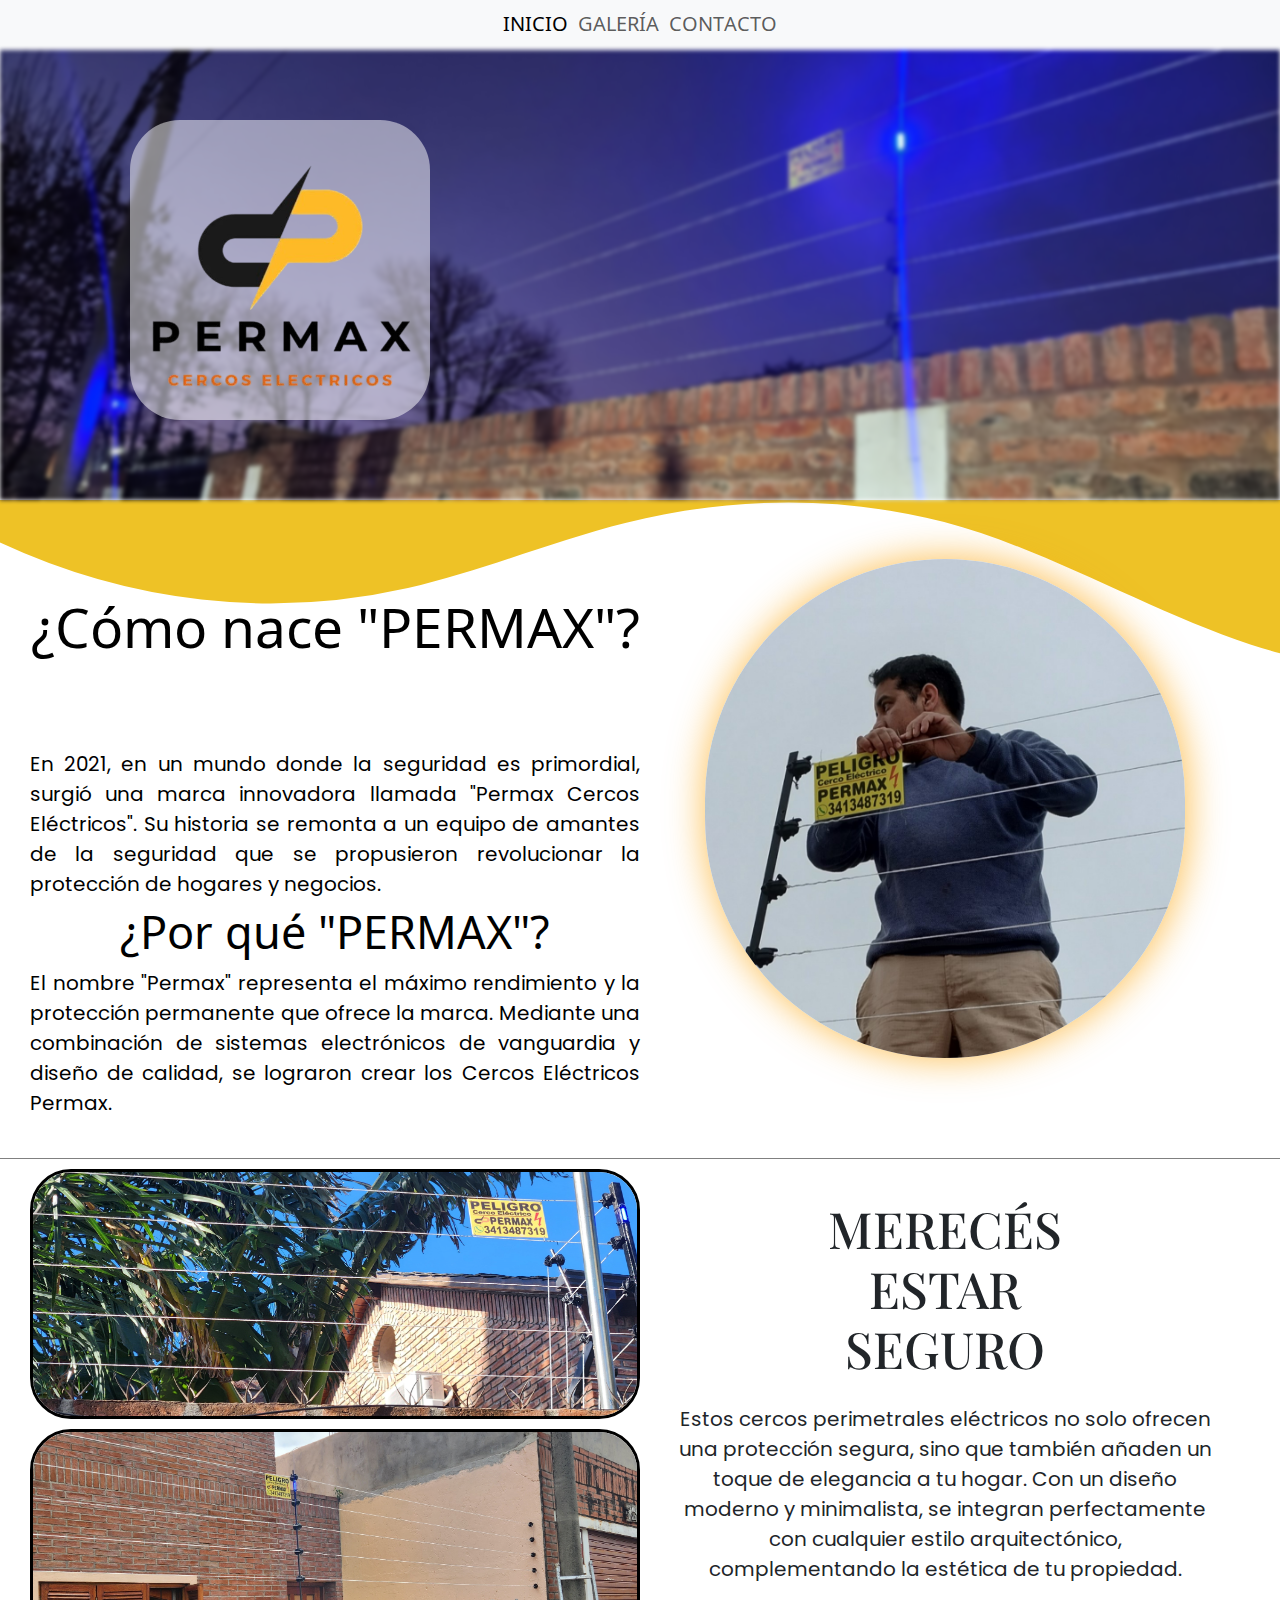
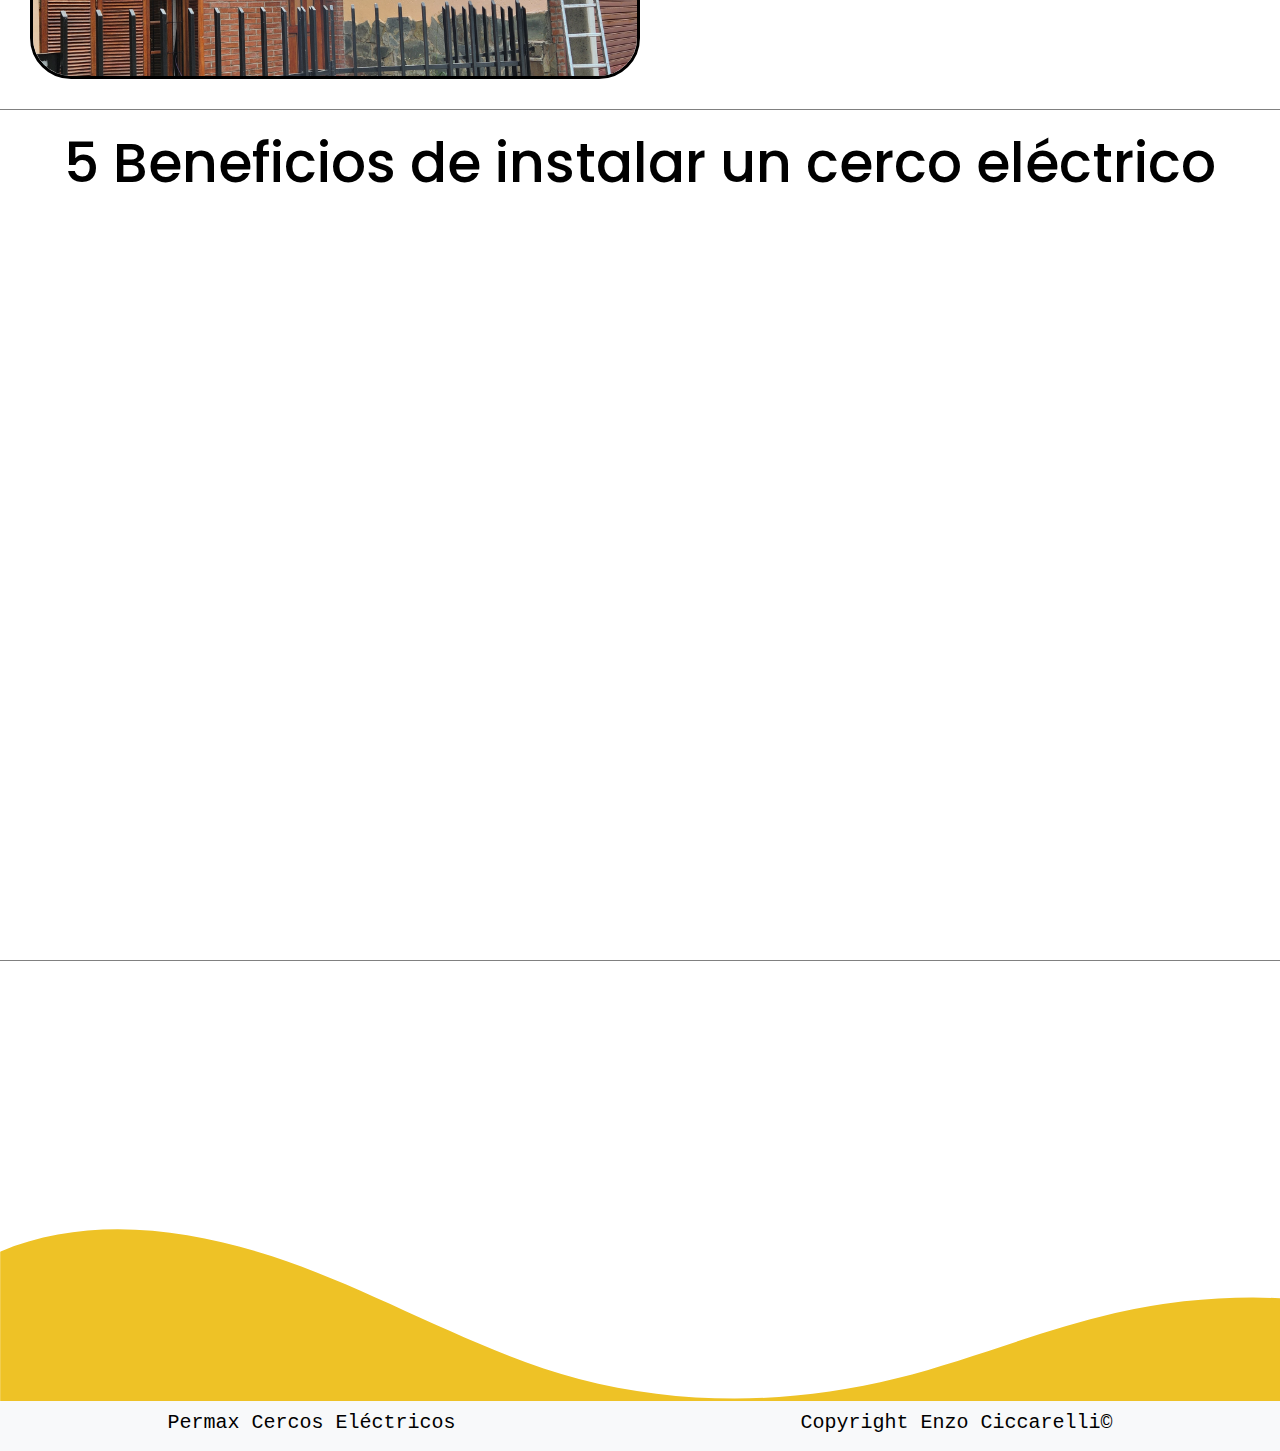
==== commit e6ccf86e: "detalles finales" ====
--- a/index.html
+++ b/index.html
@@ -20,13 +20,13 @@
               <div class="collapse navbar-collapse navegador" id="navbarNav">
                 <ul class="navbar-nav">
                   <li class="nav-item">
-                    <a class="nav-link active" aria-current="page" href="#">Inicio</a>
+                    <a class="nav-link active" aria-current="page" href="#">INICIO</a>
                   </li>
                   <li class="nav-item">
-                    <a class="nav-link" href="./pages/galeria.html">Galeria</a>
+                    <a class="nav-link" href="./pages/galeria.html">GALERÍA</a>
                   </li>
                   <li class="nav-item">
-                    <a class="nav-link" href="./pages/contacto.html">Contacto</a>
+                    <a class="nav-link" href="./pages/contacto.html">CONTACTO</a>
                   </li>
                 </ul>
               </div>
@@ -57,23 +57,23 @@
         <section>
             <div class="informacion">
                 <h1 class="titulo">¿Cómo nace "PERMAX"?</h1>
-                <P class="descripcion">En 2021, en un mundo donde la seguridad es primordial, surgió una marca innovadora llamada "Permax Cercos Eléctricos". Su historia se remonta a un equipo amantes de la seguridad que se propusieron revolucionar la protección de hogares y negocios.
+                <P class="descripcion">En 2021, en un mundo donde la seguridad es primordial, surgió una marca innovadora llamada "Permax Cercos Eléctricos". Su historia se remonta a un equipo de amantes de la seguridad que se propusieron revolucionar la protección de hogares y negocios.
                 </P>
                 <img style="margin: 0px auto;" class="img-info" src="./medios/comoNace.jpg">
                 <h2 class="titulo2">¿Por qué "PERMAX"?</h2>
                 <p class="descripcion2">El nombre "Permax" representa el máximo rendimiento y la protección permanente que ofrece la marca. Mediante una combinación de sistemas electrónicos de vanguardia y diseño de calidad, se lograron crear los Cercos Eléctricos Permax.</p>
             </div>
             <div class="merecesSeguridad">
-              <h3 class="tituloMereces">MERECES<br>ESTAR<br>SEGURO</h3>
+              <h3 class="tituloMereces">MERECÉS<br>ESTAR<br>SEGURO</h3>
               <p class="descripcionSeguridad">Estos cercos perimetrales eléctricos no solo ofrecen una protección segura, sino que también añaden un toque de elegancia a tu hogar. Con un diseño moderno y minimalista, se integran perfectamente con cualquier estilo arquitectónico, complementando la estética de tu propiedad.</p>
               <img class="pic" src="./medios/seg.jpg">
               <img class="pic2" src="./medios/merecesSeguridad.jpg">
             </div>
             <div class="informacion2">
-              <h2 class="cincoBeneficios">5 Beneficios de instalar un cerco electrico</h2>
+              <h2 class="cincoBeneficios">5 Beneficios de instalar un cerco eléctrico</h2>
               <div data-aos="flip-left" class="card">
                 <h3 class="tituloSeguridad">SEGURIDAD</h3>
-                <p class="desSeguridad">Un cerco eléctrico crea una barrera disuasoria para intrusos
+                <p class="desSeguridad">Un cerco eléctrico crea una barrera disuasoria para intrusos,
                   ya que el riesgo de recibir una descarga eléctrica actúa como una
                   protección efectiva.</p>
                 <img class="seguridad" src="./medios/proteger.png"> 
@@ -81,11 +81,12 @@
               <div data-aos="flip-left" class="card2">
                 <h3 class="tituloDisuasion">DISUASIÓN</h3>
                 <p class="desDisuasion">Saber que hay una barrera electrificada puede hacer que los delincuentes reconsideren su intento de ingresar a la propiedad.</p>
+                <img class="disuasion" src="./medios/prohibido.png">
               </div>
               <div data-aos="flip-left" class="card3">
                 <h3 class="tituloAlerta">ALERTA TEMPRANA</h3>
                 <p class="desAlerta">Muchos cercos eléctricos están conectados a sistemas de alarma que se activan cuando se interrumpe el circuito eléctrico.
-                  Esto proporciona una alerta temprana a los residentes</p>
+                  Esto proporciona una alerta temprana a los residentes.</p>
                   <img class="alerta" src="./medios/peligro.png">
                 </div>
               <div data-aos="flip-left" class="card4">
--- a/css/estilos.css
+++ b/css/estilos.css
@@ -1,5 +1,6 @@
 @import url("https://fonts.googleapis.com/css2?family=Playfair+Display:ital,wght@0,400..900;1,400..900&display=swap");
 @import url("https://fonts.googleapis.com/css2?family=Playfair+Display:ital,wght@0,400..900;1,400..900&family=Poppins:ital,wght@0,100;0,200;0,300;0,400;0,500;0,600;0,700;0,800;0,900;1,100;1,200;1,300;1,400;1,500;1,600;1,700;1,800;1,900&display=swap");
+@import url("https://fonts.googleapis.com/css2?family=Noto+Sans+Elbasan&family=Playfair+Display:ital,wght@0,400..900;1,400..900&family=Poppins:ital,wght@0,100;0,200;0,300;0,400;0,500;0,600;0,700;0,800;0,900;1,100;1,200;1,300;1,400;1,500;1,600;1,700;1,800;1,900&display=swap");
 * {
   margin: 0;
   padding: 0;
@@ -16,6 +17,9 @@
 body header .navbar {
   background-color: #f8f9fa !important;
 }
+body header .navbar div .navbar-toggler {
+  background-color: gold !important;
+}
 body header .navbar div .nombre-empresa {
   font-size: 3rem;
 }
@@ -23,8 +27,8 @@
   justify-content: center;
 }
 body header .navbar div div ul li a {
-  font-size: 3rem !important;
-  font-family: "Poppins", sans-serif;
+  font-size: 2rem !important;
+  font-family: "Noto Sans Elbasan", sans-serif;
 }
 body header .navbar ul {
   font-size: 1rem;
@@ -62,7 +66,7 @@
   grid-area: titulo;
   padding-left: 3rem;
   margin-top: 1rem;
-  font-family: "Playfair Display", serif;
+  font-family: "Noto Sans Elbasan", sans-serif;
 }
 body main section .informacion .descripcion {
   color: black;
@@ -87,7 +91,7 @@
   color: black;
   font-size: 3rem;
   padding-left: 3rem;
-  font-family: "Playfair Display", serif;
+  font-family: "Noto Sans Elbasan", sans-serif;
 }
 body main section .informacion .descripcion2 {
   grid-area: des2;
@@ -101,7 +105,7 @@
 body main section .merecesSeguridad {
   display: grid;
   grid-template-columns: 1fr 1fr;
-  grid-template-rows: 350px;
+  grid-template-rows: 370px;
   grid-template-areas: "pic titulo" "pic2 des" "pic3 des";
   padding: 3rem;
   margin-top: 1rem;
@@ -109,7 +113,7 @@
 }
 body main section .merecesSeguridad .tituloMereces {
   grid-area: titulo;
-  font-size: 8rem;
+  font-size: 7rem;
   text-align: center;
   font-family: "Playfair Display", serif;
 }
@@ -119,22 +123,23 @@
   text-align: justify;
   padding: 3.5rem;
   font-family: "Poppins", sans-serif;
+  margin-top: -9rem;
 }
 body main section .merecesSeguridad .pic {
   grid-area: pic;
   width: 100%;
+  border-radius: 41px 41px 41px 41px;
+  -webkit-border-radius: 41px 41px 41px 41px;
+  -moz-border-radius: 41px 41px 41px 41px;
   margin-top: -3rem;
-  border-radius: 85px 0px 0px 81px;
-  -webkit-border-radius: 85px 0px 0px 81px;
-  -moz-border-radius: 85px 0px 0px 81px;
   border: 3px solid #000000;
 }
 body main section .merecesSeguridad .pic2 {
   grid-area: pic2;
   width: 100%;
-  border-radius: 85px 0px 0px 81px;
-  -webkit-border-radius: 85px 0px 0px 81px;
-  -moz-border-radius: 85px 0px 0px 81px;
+  border-radius: 41px 41px 41px 41px;
+  -webkit-border-radius: 41px 41px 41px 41px;
+  -moz-border-radius: 41px 41px 41px 41px;
   border: 3px solid #000000;
 }
 body main section .informacion2 {
@@ -153,7 +158,7 @@
   color: black;
   grid-area: titulo;
   text-align: center;
-  font-family: "Playfair Display", serif;
+  font-family: "Poppins", sans-serif;
 }
 body main section .informacion2 .card {
   background: rgb(252, 184, 46);
@@ -205,6 +210,10 @@
   color: black;
   font-size: 2rem;
   font-family: "Poppins", sans-serif;
+}
+body main section .informacion2 .card2 .disuasion {
+  margin-top: 1rem;
+  width: 5.5rem;
 }
 body main section .informacion2 .card3 {
   background: rgb(252, 184, 46);
@@ -294,14 +303,14 @@
 }
 body main section .servicios {
   text-align: center;
-  margin-top: 1rem;
+  margin-top: 3rem;
   margin-bottom: -11rem;
 }
 body main section .servicios .tituloServicio {
   color: black;
-  font-size: 5rem;
-  margin-bottom: 1rem;
-  font-family: "Playfair Display", serif;
+  font-size: 4rem;
+  margin-bottom: 3.5rem;
+  font-family: "Poppins", sans-serif;
 }
 body main section .servicios .icons {
   background-color: rgba(255, 255, 255, 0.5);
@@ -353,9 +362,9 @@
 
 body main section .contact {
   display: grid;
-  grid-template-columns: 1fr 1fr;
+  grid-template-columns: 1fr 1fr 1fr;
   grid-template-rows: 200px;
-  grid-template-areas: "titulo titulo" "mapa subTitulo" "mapa des" "desMapa info";
+  grid-template-areas: "cartel cartel cartel" "titulo titulo titulo" "des des des" "info info info" "mapa mapa desMapa";
   padding: 2rem;
   justify-items: center;
 }
@@ -364,38 +373,49 @@
   font-size: 5rem;
   text-align: center;
   grid-area: titulo;
-  margin-top: -5rem;
-  font-family: "Playfair Display", serif;
+  margin-top: -7rem;
+  font-family: "Poppins", sans-serif;
+}
+body main section .contact .cartel {
+  grid-area: cartel;
+  width: 25rem;
+  margin-top: 1rem;
+  border-radius: 15rem;
+  box-shadow: 1px 0px 36px 2px rgba(250, 163, 7, 0.67);
+  -webkit-box-shadow: 1px 0px 36px 2px rgba(250, 163, 7, 0.67);
+  -moz-box-shadow: 1px 0px 36px 2px rgba(250, 163, 7, 0.67);
+  margin-top: -17rem;
 }
 body main section .contact .mapa {
   grid-area: mapa;
-}
-body main section .contact .subTitulo {
-  font-size: 3.5rem;
-  grid-area: subTitulo;
-  margin-top: -8rem;
-  text-align: center;
+  margin-top: 12rem;
+  width: 100%;
+  margin-bottom: 3rem;
+}
+body main section .contact .mapa .mapa2 {
+  width: 100%;
 }
 body main section .contact .in {
   color: black;
   font-size: 2.3rem;
   grid-area: des;
-  margin-top: -15rem;
+  margin-top: 1rem;
   text-align: justify;
   padding-right: 3rem;
+  font-family: "Poppins", sans-serif;
 }
 body main section .contact .desMapa {
   grid-area: desMapa;
-  font-size: 2rem;
-  padding: 1rem;
-  width: 51rem;
+  font-size: 3rem;
+  padding: 3rem;
+  width: auto;
   text-align: center;
+  margin-top: 10rem;
+  font-family: "Poppins", sans-serif;
 }
 body main section .contact .contenedor {
   grid-area: info;
-  background: rgb(252, 184, 46);
-  background: radial-gradient(circle, rgb(252, 184, 46) 87%, rgb(255, 255, 255) 99%, rgb(0, 0, 0) 100%);
-  width: 55rem;
+  width: 100%;
   height: -moz-fit-content;
   height: fit-content;
   display: flex;
@@ -403,51 +423,66 @@
   margin-left: 1rem;
   padding: 25px 25px;
   gap: 1rem;
-  justify-content: space-around;
+  justify-content: center;
   border-radius: 45px 45px 45px 45px;
   -webkit-border-radius: 45px 45px 45px 45px;
   -moz-border-radius: 45px 45px 45px 45px;
-  margin-top: -15rem;
-}
-body main section .contact .contenedor .datos {
-  color: black;
-  align-content: space-around;
+  margin-top: 1rem;
+}
+body main section .contact .contenedor a .datos {
+  color: black;
   font-size: 2rem;
   margin-top: 1rem;
-  margin-left: -2rem;
+  margin-left: 1rem;
+}
+body main section .contact .contenedor .datosGmail {
+  font-size: 2rem;
+  width: auto;
+  margin-left: 0.5rem;
 }
 body main section .contact .contenedor .circulo {
-  width: 65px;
-  height: 65px;
-  border-radius: 50%;
-  background-color: rgb(44, 44, 44);
+  width: 100%;
+  height: 11rem;
+  border-radius: 1%;
+  background-color: rgba(255, 255, 255, 0.5);
   display: flex;
   align-items: center;
   justify-content: center;
+  flex-direction: row;
   overflow: hidden;
+  border: solid 0.1rem rgba(250, 163, 7, 0.67);
+  border-radius: 10rem;
+}
+body main section .contact .contenedor .circulo:hover {
+  box-shadow: 1px 0px 36px 2px rgba(250, 163, 7, 0.67);
+  -webkit-box-shadow: 1px 0px 36px 2px rgba(250, 163, 7, 0.67);
+  -moz-box-shadow: 1px 0px 36px 2px rgba(250, 163, 7, 0.67);
+  transition-duration: 0.3s;
 }
 body main section .contact .contenedor .circulo .ig {
   width: 7rem;
   height: 7rem;
 }
-body main section .contact .contenedor .circulo .ig:hover {
-  background-color: #d62976;
-  transition-duration: 0.3s;
+body main section .contact .contenedor .circulo .gmail {
+  width: 8rem;
+  height: 8rem;
 }
 body main section .contact .contenedor .circulo .wsp {
-  width: 10rem;
-  height: 10rem;
+  width: 7rem;
+  height: 7rem;
 }
 
 body main .galery .tituloGaleria {
   text-align: center;
-  font-size: 4rem;
-  margin-bottom: 1rem;
+  font-size: 3rem;
+  margin-bottom: 2.5rem;
+  font-family: "Poppins", sans-serif;
 }
 body main .galery .tituloGaleriaVideos {
   text-align: center;
-  font-size: 3.5rem;
-  margin-bottom: 1rem;
+  font-size: 3rem;
+  margin-bottom: 2.5rem;
+  margin-top: 2rem;
 }
 body main .galery .columna {
   display: flex;
@@ -500,8 +535,8 @@
 @media only screen and (max-width: 699px) {
   body main section .contact {
     grid-template-columns: 1fr;
-    grid-template-rows: 200px;
-    grid-template-areas: "titulo" "subTitulo" "des" "info" "mapa" "desMapa";
+    grid-template-rows: 77px;
+    grid-template-areas: "cartel" "titulo" "des" "info" "mapa" "desMapa";
     margin: 0px auto;
   }
   body main section .contact .in {
@@ -510,20 +545,23 @@
     font-size: 2rem;
     padding-right: 0rem;
     padding: 1rem;
+    text-align: center;
+    border-bottom: solid 0.1rem gray;
+  }
+  body main section .contact .cartel {
+    width: 20rem;
   }
   body main section .contact .tituloContacto {
     font-size: 4rem;
     padding-left: 0rem;
     width: auto;
-  }
-  body main section .contact .subTitulo {
-    width: auto;
-    font-size: 3.5rem;
-    margin-top: -15rem;
+    margin-top: -1rem;
   }
   body main section .contact .mapa {
     margin: 0px auto !important;
     width: 100%;
+    border-bottom: solid 0.1rem gray;
+    border-top: solid 0.1rem gray;
   }
   body main section .contact .mapa .mapa2 {
     margin-top: 2rem !important;
@@ -536,14 +574,38 @@
     flex-direction: column;
     align-items: center;
     margin: 0px auto;
-    width: 100%;
-  }
-  body main section .contact .contenedor .datos {
+  }
+  body main section .contact .contenedor .circulo {
+    width: -moz-max-content;
+    width: max-content;
+  }
+  body main section .contact .contenedor .circulo .ig {
+    margin-left: 1rem;
+    width: 4rem;
+    height: 4rem;
+  }
+  body main section .contact .contenedor .circulo .gmail {
+    margin-left: 1rem;
+    width: 4rem;
+    height: 4rem;
+  }
+  body main section .contact .contenedor .circulo .wsp {
+    margin-left: 1rem;
+    width: 4rem;
+    height: 4rem;
+  }
+  body main section .contact .contenedor .circulo .datos {
+    font-size: 2rem;
+    margin: 0px auto;
+  }
+  body main section .contact .contenedor .circulo .datosGmail {
     font-size: 2rem;
     margin: 0px auto;
   }
   body main section .contact .desMapa {
     width: auto;
+    font-size: 2.5rem;
+    margin-top: 0rem;
   }
   body main section div .banner {
     height: 22rem;
@@ -562,7 +624,7 @@
   }
   body main section .informacion {
     grid-template-columns: 1fr;
-    grid-template-rows: 100px;
+    grid-template-rows: 55px;
     grid-template-areas: "titulo" "foto" "des" "titulo2" "des2";
     margin: 0px auto;
   }
@@ -570,11 +632,12 @@
     padding-left: 0rem;
     width: auto;
     text-align: center;
-    margin-top: -2rem;
+    margin-top: -5rem;
   }
   body main section .informacion .descripcion {
     font-size: 2rem;
     padding-left: 0rem;
+    margin-top: 3rem;
   }
   body main section .informacion .img-info {
     width: 28rem;
@@ -602,6 +665,7 @@
   body main section .merecesSeguridad .descripcionSeguridad {
     font-size: 2rem;
     text-align: center;
+    margin-top: 1rem;
   }
   body main section .merecesSeguridad .pic {
     height: 16rem;
@@ -642,6 +706,7 @@
     flex-direction: column;
     align-items: center;
     margin: 0px auto;
+    padding: 3rem;
   }
   body main section .servicios .tituloServicio {
     font-size: 4rem;
@@ -668,6 +733,10 @@
   }
   body main .galery .columnaVideos {
     margin-bottom: -3rem;
+    padding: 2rem;
+  }
+  body footer .textoF {
+    font-size: 1.5rem;
   }
 }
 @media only screen and (min-width: 700px) and (max-width: 850px) {
@@ -730,6 +799,7 @@
   body main section .merecesSeguridad .descripcionSeguridad {
     font-size: 2rem;
     text-align: center;
+    margin-top: 1rem;
   }
   body main section .merecesSeguridad .pic {
     height: 20rem;
@@ -770,6 +840,7 @@
     flex-direction: column;
     align-items: center;
     margin: 0px auto;
+    padding: 3rem;
   }
   body main section .servicios .tituloServicio {
     font-size: 4rem;
@@ -788,9 +859,9 @@
     margin-top: 1rem;
   }
   body main section .contact {
-    grid-template-columns: 1fr;
-    grid-template-rows: 200px;
-    grid-template-areas: "titulo" "subTitulo" "des" "info" "mapa" "desMapa";
+    grid-template-columns: 1fr 1fr;
+    grid-template-rows: 100px;
+    grid-template-areas: "cartel cartel" "titulo titulo" "des des" "info info" "info info" "mapa mapa" "desMapa desMapa";
     margin: 0px auto;
   }
   body main section .contact .in {
@@ -804,6 +875,7 @@
     font-size: 4rem;
     padding-left: 0rem;
     width: auto;
+    margin-top: 1rem;
   }
   body main section .contact .subTitulo {
     width: auto;
@@ -819,12 +891,33 @@
     width: 100% !important;
   }
   body main section .contact .contenedor {
+    flex-direction: row;
     width: 20rem;
     margin-top: 1rem;
     margin-left: 0rem;
     align-items: center;
     margin: 0px auto;
     width: 100%;
+    flex-wrap: wrap;
+  }
+  body main section .contact .contenedor .circulo {
+    width: -moz-max-content;
+    width: max-content;
+  }
+  body main section .contact .contenedor .circulo .ig {
+    width: 4rem;
+    height: 4rem;
+    margin-left: 1rem;
+  }
+  body main section .contact .contenedor .circulo .gmail {
+    width: 4rem;
+    height: 4rem;
+    margin-left: 1rem;
+  }
+  body main section .contact .contenedor .circulo .wsp {
+    width: 4rem;
+    height: 4rem;
+    margin-left: 1rem;
   }
   body main section .contact .contenedor .datos {
     font-size: 2.5rem;
@@ -832,6 +925,8 @@
   }
   body main section .contact .desMapa {
     width: auto;
+    font-size: 2.5rem;
+    margin-top: 0rem;
   }
   body main .galery .columna {
     justify-content: space-evenly;
@@ -896,6 +991,7 @@
   body main section .merecesSeguridad .descripcionSeguridad {
     font-size: 2rem;
     text-align: center;
+    margin-top: 1rem;
   }
   body main section .merecesSeguridad .pic {
     height: 25rem;
@@ -937,6 +1033,7 @@
     flex-direction: column;
     align-items: center;
     margin: 0px auto;
+    padding: 3rem;
   }
   body main section .servicios .tituloServicio {
     font-size: 4rem;
@@ -956,8 +1053,8 @@
   }
   body main section .contact {
     grid-template-columns: 1fr 1fr;
-    grid-template-rows: 200px;
-    grid-template-areas: "titulo titulo" "subTitulo subTitulo" "des des" "info info" "mapa mapa" "desMapa desMapa";
+    grid-template-rows: 100px;
+    grid-template-areas: "cartel cartel" "titulo titulo" "des des" "info info" "info info" "mapa mapa" "desMapa desMapa";
     margin: 0px auto;
   }
   body main section .contact .in {
@@ -971,6 +1068,7 @@
     font-size: 4rem;
     padding-left: 0rem;
     width: auto;
+    margin-top: 1rem;
   }
   body main section .contact .subTitulo {
     width: auto;
@@ -986,19 +1084,40 @@
     width: 100% !important;
   }
   body main section .contact .contenedor {
-    width: 20rem;
-    margin-top: 1rem;
-    margin-left: 0rem;
     align-items: center;
     margin: 0px auto;
+    width: -moz-max-content;
+    width: max-content;
+    flex-direction: row;
+    align-items: center;
+    margin: 0px auto;
     width: 100%;
-  }
-  body main section .contact .contenedor .datos {
+    flex-wrap: wrap;
+  }
+  body main section .contact .contenedor .circulo {
+    width: -moz-max-content;
+    width: max-content;
+  }
+  body main section .contact .contenedor .circulo .ig {
+    width: 5rem;
+    height: 5rem;
+  }
+  body main section .contact .contenedor .circulo .wsp {
+    width: 5rem;
+    height: 5rem;
+  }
+  body main section .contact .contenedor .circulo .gmail {
+    width: 5rem;
+    height: 5rem;
+  }
+  body main section .contact .contenedor .circulo .datos {
     font-size: 2.5rem;
     margin: 0px auto;
   }
   body main section .contact .desMapa {
     width: auto;
+    margin-top: 1rem;
+    font-size: 2.5rem;
   }
   body main .galery .tituloGaleria {
     margin-top: 2rem;
@@ -1070,6 +1189,7 @@
   body main section .merecesSeguridad .descripcionSeguridad {
     font-size: 2rem;
     text-align: center;
+    margin-top: 1rem;
   }
   body main section .merecesSeguridad .pic {
     height: 25rem;
@@ -1112,6 +1232,7 @@
     align-items: center;
     margin: 0px auto;
     margin-bottom: -6rem;
+    padding: 3rem;
   }
   body main section .servicios .tituloServicio {
     font-size: 4rem;
@@ -1130,12 +1251,12 @@
     margin-top: 1rem;
   }
   body main section .contact {
-    grid-template-columns: 1fr 1fr;
-    grid-template-rows: 53px;
-    grid-template-areas: "titulo titulo" "mapa subTitulo" "mapa des" "mapa info" "mapa desMapa";
-    margin: 0px auto;
-    margin-top: -8rem;
-    margin-bottom: 3rem;
+    display: grid;
+    grid-template-columns: 1fr 1fr 1fr;
+    grid-template-rows: 200px;
+    grid-template-areas: "cartel cartel cartel" "titulo titulo titulo" "des des des" "info info info" "mapa mapa desMapa";
+    padding: 2rem;
+    justify-items: center;
   }
   body main section .contact .in {
     margin-top: 1rem;
@@ -1178,8 +1299,72 @@
   }
   body main section .contact .desMapa {
     width: auto;
+    font-size: 3.5rem;
   }
   body main .galery .columnaVideos {
     margin-bottom: -2rem;
   }
+}
+@media only screen and (min-width: 1501px) and (max-width: 1600px) {
+  body main section .informacion2 {
+    grid-template-columns: 1fr 1fr;
+    grid-template-rows: 130px;
+    grid-template-areas: "titulo titulo" "card1 card2" "card3 card4" "card5 card5";
+  }
+  body main section .informacion2 .card {
+    margin-top: 0rem;
+    height: auto;
+  }
+  body main section .informacion2 .cincoBeneficios {
+    margin-bottom: 1rem;
+  }
+  body main section .informacion2 .card2 {
+    height: auto;
+  }
+  body main section .informacion2 .card2 .disuasion {
+    margin-top: 0rem;
+    width: 5.5rem;
+  }
+  body main section .informacion2 .card3 {
+    height: auto;
+  }
+  body main section .informacion2 .card4 {
+    height: auto;
+    width: auto;
+    margin-left: 0rem;
+  }
+  body main section .informacion2 .card5 {
+    height: auto;
+    width: auto;
+    margin-left: 0rem;
+  }
+}
+@media only screen and (min-width: 1600px) and (max-width: 2150px) {
+  body main section .informacion2 .card {
+    margin-top: 0rem;
+    height: auto;
+  }
+  body main section .informacion2 .cincoBeneficios {
+    margin-bottom: 1rem;
+  }
+  body main section .informacion2 .card2 {
+    height: auto;
+  }
+  body main section .informacion2 .card2 .disuasion {
+    margin-top: 0rem;
+    width: 5.5rem;
+  }
+  body main section .informacion2 .card3 {
+    height: auto;
+  }
+  body main section .informacion2 .card4 {
+    height: auto;
+    width: auto;
+    margin-left: 0rem;
+  }
+  body main section .informacion2 .card5 {
+    height: auto;
+    width: auto;
+    margin-left: 0rem;
+  }
 }/*# sourceMappingURL=estilos.css.map */